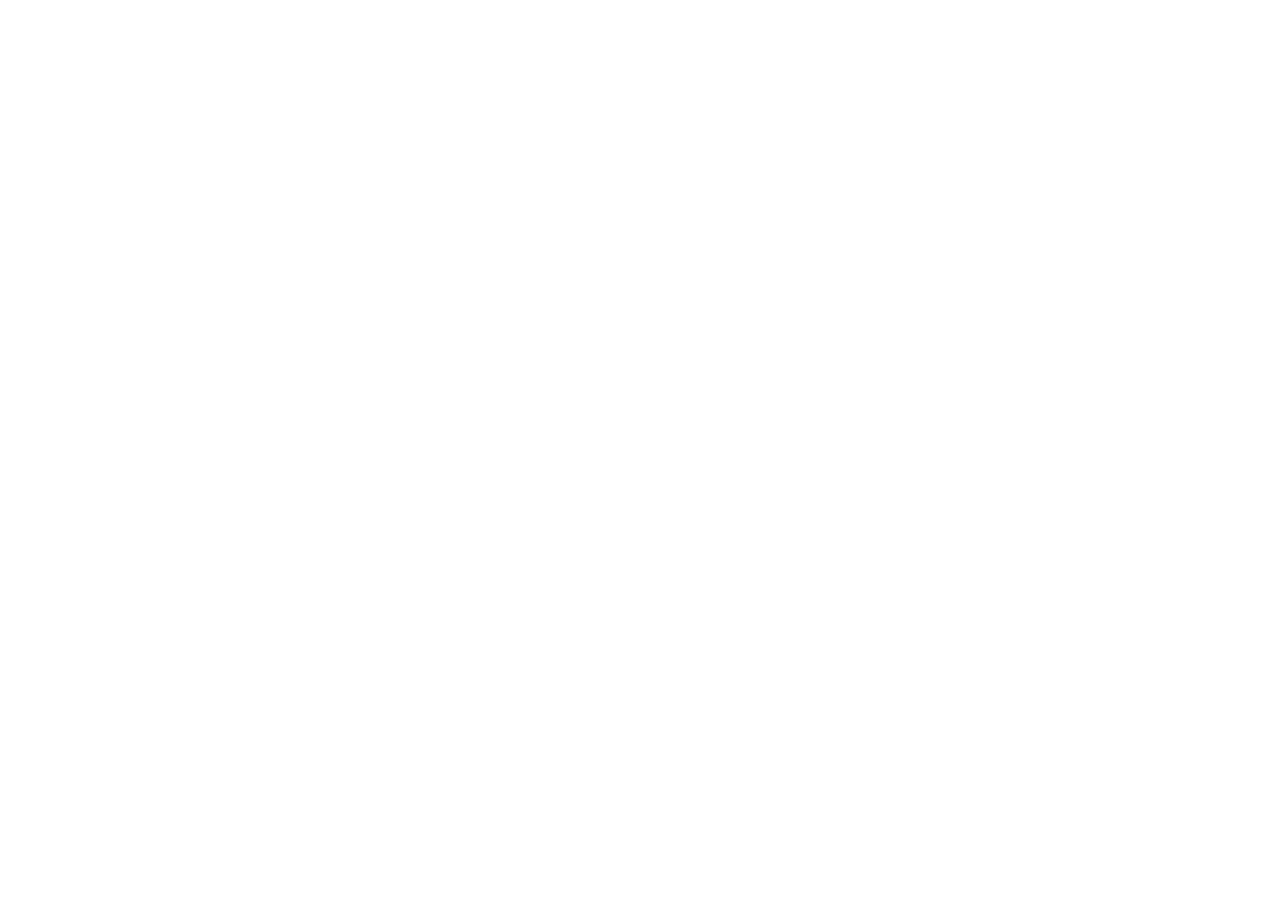
==== index.html @ 7739ed91 "hw2" ====
<!DOCTYPE html>
<html lang="en">
<head>
    <meta charset="UTF-8">
    <meta http-equiv="X-UA-Compatible" content="IE=edge">
    <meta name="viewport" content="width=device-width, initial-scale=1.0">
    <title>Document</title>
</head>
<body>
    
</body>
</html>
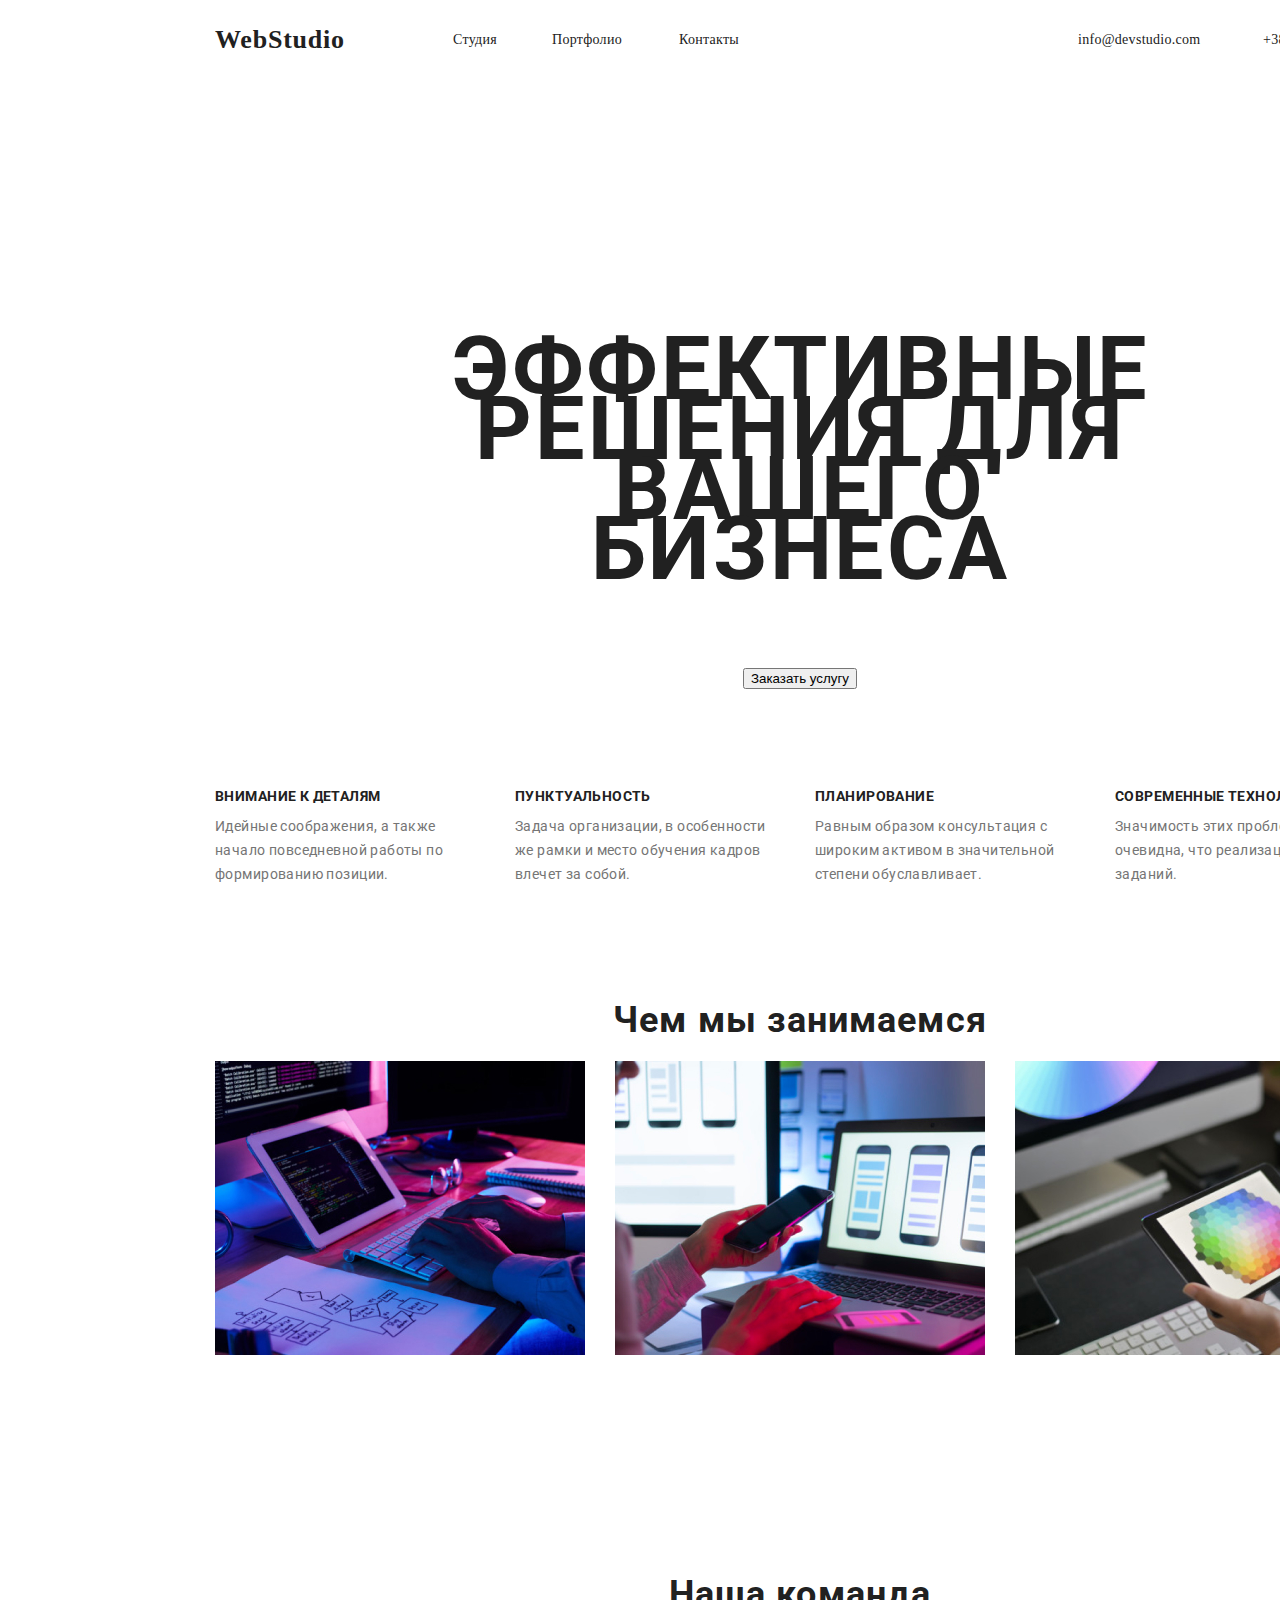
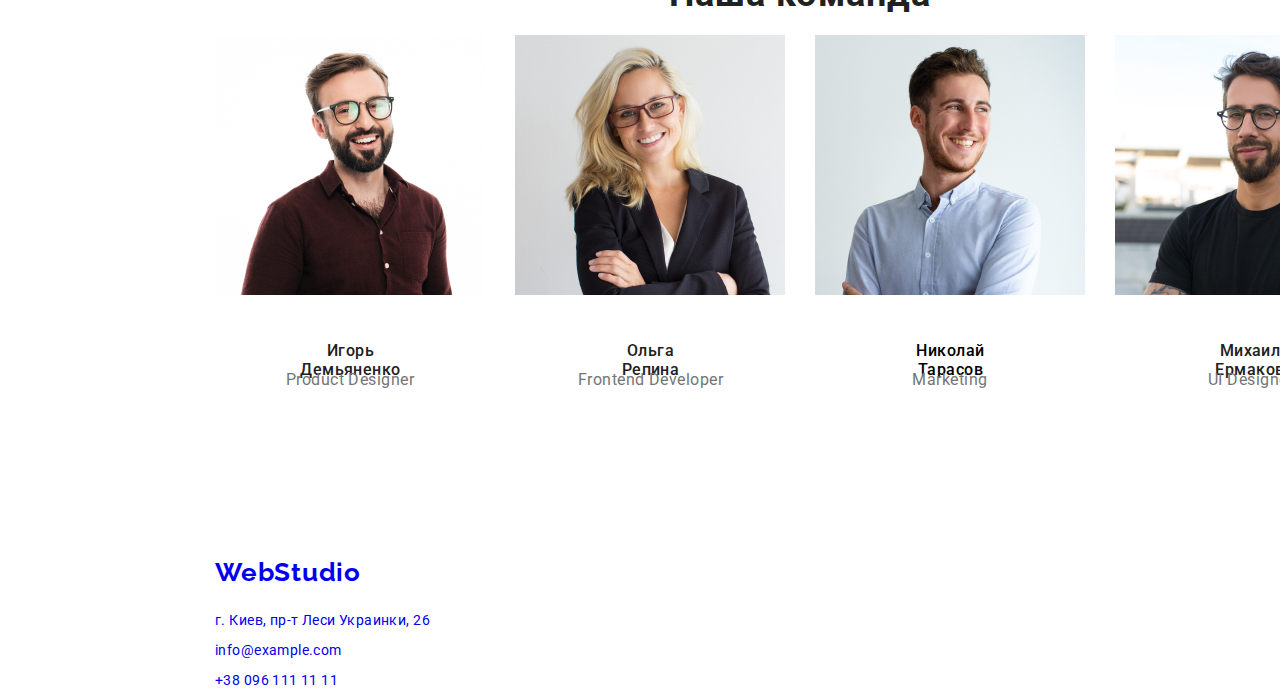
==== commit 250f1d6b: "hw2" ====
--- a/index.html
+++ b/index.html
@@ -1,12 +1,116 @@
 <!DOCTYPE html>
-<html lang="en">
+<html lang="ru">
 <head>
+<link rel="stylesheet" href="./css/styles.css">
+<link href="https://fonts.googleapis.com/css2?family=Roboto:wght@500&display=swap" rel="stylesheet">
+<link href="https://fonts.googleapis.com/css2?family=Raleway:wght@700&display=swap" rel="stylesheet">
+<link href="https://fonts.googleapis.com/css2?family=Roboto:wght&400&display=swap" rel="stylesheet">
+<link href="https://fonts.googleapis.com/css2?family=Roboto:wght@900&display=swap" rel="stylesheet">
     <meta charset="UTF-8">
     <meta http-equiv="X-UA-Compatible" content="IE=edge">
     <meta name="viewport" content="width=device-width, initial-scale=1.0">
     <title>Document</title>
 </head>
 <body>
-    
+    <header>
+<nav>
+    <ul class="header-links">
+        <li class="li"><a class="studio" href="#studio">WebStudio</a></li>
+        <li class="li"><a class="stud" href="#stud">Студия</a></li>
+        <li class="li"><a class="portfolio" href="#portfolio">Портфолио</a></li>
+        <li class="li"><a class="contacts" href="#contacts">Контакты</a></li>
+        
+    </ul>
+</nav>
+    <ul class="header-links">
+        <li class="li"><a class="mail" href="mailto:info@devstudio.com">info@devstudio.com</a></li>
+        <li class="li"><a class="phone" href="tel:+380961111111">+38 096 111 11 11</a></li>
+    </ul>
+    </header>
+  <main>
+<section>
+    <div class="title">
+    <h1>Эффективные решения для вашего бизнеса</h1>
+    <button type="button">Заказать услугу</button>
+    </div>
+</section>
+<section>
+    <div class="titles">
+    <ul>
+        <li class="li">
+<h3 class="main-title-1">Внимание к деталям</h3>
+<p class="main-text-1">Идейные соображения, а также начало повседневной работы по формированию позиции.</p>
+        </li>
+        <li class="li">
+<h3 class="main-title-2">Пунктуальность</h3>
+<p class="main-text-2">Задача организации, в особенности же рамки и место обучения кадров влечет за собой.</p>
+        </li>
+        <li class="li">
+<h3 class="main-title-3">Планирование</h3>
+<p class="main-text-3">Равным образом консультация с широким активом в значительной степени обуславливает.</p>
+        </li>
+        <li class="li">
+<h3 class="main-title-4">Современные технологии</h3>
+<p class="main-text-4">Значимость этих проблем настолько очевидна, что реализация плановых заданий.</p>
+        </li>
+    </ul>
+</div>
+</section>
+<section>
+    <h2 class="head-title-1">Чем мы занимаемся</h2>
+    <div class="li-2">
+    <ul>
+        <li class="photo-1"><img src="./images/image-1.jpg" alt="Человек пишет"  width="370"></li>
+        <li class="photo-2"><img src="./images/image-2.jpg" alt="Человек смотрит" width="370" ></li>
+        <li class="photo-3"><img src="./images/image-3.jpg" alt="Человек рисует" width="370" ></li>
+    </ul>
+    </div>
+</section>
+<section>
+    <h2 class="team">Наша команда</h2>
+    <div class="people">
+    <ul class="li">
+        <li >
+            <img class="photo-pers-1" src="./images/image-4.jpg" alt="Игорь Демьяненко">
+                <p class="person-1">Игорь Демьяненко</p>
+                <p lang="en" class="proff-1">Product Designer</p>
+            
+        </li>
+        <li>
+            <img class="photo-pers-2" src="./images/image-5.jpg" alt="Ольга Репина">
+                <p class="person-2">Ольга Репина</p>
+                <p lang="en" class="proff-2">Frontend Developer</p>
+            
+        </li>
+        <li>
+            <img class="photo-pers-3" src="./images/image-6.jpg" alt="Николай Тарасов">
+                <p class="person-3">Николай Тарасов</p>
+                <p lang="en" class="proff-3">Marketing</p>
+            
+        </li>
+        <li>
+            <img class="photo-pers-4" src="./images/image-7.jpg" alt="Михаил Ермаков">
+                <p class="person-4">Михаил Ермаков</p>
+                <p lang="en" class="proff-4">UI Designer</p>
+            
+        </li>
+    </ul>
+</div>
+</section>
+  </main> 
+  <footer>
+    <address>
+<div class="footer-links">
+        <ul>
+          <li class="footer-1"><a class="studio-1" href="#studio">WebStudio</а></li>
+          <li class="footer-2"><a class="adress-1" href="https://bit.ly/3pXMvUd" target="_blank" rel="noopener noreferrer">г. Киев, пр-т
+              Леси Украинки, 26</a> </li>
+          <li class="footer-3"><a class="link" href="mailto:info@devstudio.com">info@example.com</a> </li>
+          <li class="footer-4"><a class="phone-1" href="tel:+380961111111">+38 096 111 11 11</a> </li>
+        </ul>
+    </div>
+      </address>
+  </footer> 
 </body>
+
 </html>--- a/css/styles.css
+++ b/css/styles.css
@@ -0,0 +1,638 @@
+.li{
+    list-style-type: none;
+}
+.header-links .link{
+    color: #212121;
+    font-weight: 500;
+font-size: 14px;
+line-height: 16px;
+letter-spacing: 0.02em;
+position: absolute;
+width: 49px;
+height: 16px;
+left: 453px;
+top: 32px;
+}
+.studio{
+    color: #212121;
+    position: absolute;
+    width: 145px;
+    height: 31px;
+    left: 215px;
+    top: 24px;
+font-weight: 700;
+font-size: 26px;
+line-height: 31px;
+letter-spacing: 0.03em;
+text-decoration: none;
+}
+.stud{
+    color: #212121;
+    font-weight: 500;
+font-size: 14px;
+line-height: 16px;
+letter-spacing: 0.02em;
+position: absolute;
+width: 49px;
+height: 16px;
+left: 453px;
+top: 32px;
+text-decoration: none;
+}
+.portfolio{
+    color: #212121;
+    font-weight: 500;
+    font-size: 14px;
+    line-height: 16px;
+    letter-spacing: 0.02em;
+    position: absolute;
+    width: 77px;
+height: 16px;
+left: 552px;
+top: 32px;
+text-decoration: none;
+}
+.contacts{
+    color: #212121;
+    font-weight: 500;
+    font-size: 14px;
+    line-height: 16px;
+    letter-spacing: 0.02em;
+    position: absolute;
+    width: 68px;
+    height: 16px;
+    left: 679px;
+    top: 32px;
+    text-decoration: none;
+}
+.mail{
+    color: #212121;
+    font-weight: 500;
+    font-size: 14px;
+    line-height: 16px;
+    letter-spacing: 0.02em;
+    position: absolute;
+    width: 135px;
+height: 16px;
+left: 1078px;
+top: 32px;
+text-decoration: none;
+}
+.phone{
+    color: #212121;
+    font-weight: 500;
+    font-size: 14px;
+    line-height: 16px;
+    letter-spacing: 0.02em;
+    position: absolute;
+    width: 122px;
+height: 16px;
+left: 1263px;
+top: 32px;
+text-decoration: none;
+}
+.header-links .portfolio:hover{
+    color: #2196F3;
+}
+.header-links .contacts:hover{
+    color: #2196F3;
+}
+.header-links .stud:hover{
+    color: #2196F3;
+}
+.header-links .studio:hover{
+    color: #2196F3;
+}
+    
+    .header-links .link:hover{
+        color: #2196F3;
+    }
+.header-links .mail:hover{
+    color: #2196F3;
+}
+.header-links .phone:hover{
+    color: #2196F3;
+}
+.title{
+    position: absolute;
+width: 696px;
+height: 120px;
+left: 452px;
+top: 280px;
+font-family: 'Roboto';
+font-style: normal;
+font-weight: 900;
+font-size: 44px;
+line-height: 60px;
+text-align: center;
+letter-spacing: 0.06em;
+text-transform: uppercase;
+color: #212121
+}
+.main-title-1{
+    position: absolute;
+    width: 270px;
+    height: 16px;
+    left: 215px;
+    top: 774px;
+    font-family: 'Roboto';
+    font-style: normal;
+    font-weight: 700;
+    font-size: 14px;
+    line-height: 16px;
+    letter-spacing: 0.03em;
+    text-transform: uppercase;
+    color: #212121;
+}
+.main-title-2{
+    position: absolute;
+    width: 270px;
+height: 16px;
+left: 515px;
+top: 774px;
+    
+    font-family: 'Roboto';
+    font-style: normal;
+    font-weight: 700;
+    font-size: 14px;
+    line-height: 16px;
+    letter-spacing: 0.03em;
+    text-transform: uppercase;
+    
+    color: #212121;
+     
+}
+.main-title-3{
+    position: absolute;
+    width: 270px;
+height: 16px;
+left: 815px;
+top: 774px;
+    
+    font-family: 'Roboto';
+    font-style: normal;
+    font-weight: 700;
+    font-size: 14px;
+    line-height: 16px;
+    letter-spacing: 0.03em;
+    text-transform: uppercase;
+    
+    color: #212121;
+     
+}
+.main-title-4{
+    position: absolute;
+    width: 270px;
+height: 16px;
+left: 1115px;
+top: 774px;
+    
+    font-family: 'Roboto';
+    font-style: normal;
+    font-weight: 700;
+    font-size: 14px;
+    line-height: 16px;
+    letter-spacing: 0.03em;
+    text-transform: uppercase;
+    
+    color: #212121;
+     
+}
+.titles {
+    list-style-type: none;
+}
+.head-title-1{
+    position: absolute;
+width: 376px;
+height: 42px;
+left: 612px;
+top: 969px;
+
+font-family: 'Roboto';
+font-style: normal;
+font-weight: 700;
+font-size: 36px;
+line-height: 42px;
+text-align: center;
+letter-spacing: 0.03em;
+
+color: #212121;
+}
+.li-2{
+    list-style-type: none;  
+}
+.photo-1{
+    position: absolute;
+    width: 370px;
+    height: 294px;
+    left: 215px;
+    top: 1061px;
+}
+.photo-2{
+    position: absolute;
+    width: 370px;
+height: 294px;
+left: 615px;
+top: 1061px;
+}
+.photo-3{
+    position: absolute;
+    width: 370px;
+    height: 294px;
+    left: 1015px;
+    top: 1061px;
+}
+.main-text-1{
+    position: absolute;
+    width: 270px;
+    height: 75px;
+    left: 215px;
+    top: 800px;
+    
+    font-family: 'Roboto';
+    font-style: normal;
+    font-weight: 400;
+    font-size: 14px;
+    line-height: 24px;
+    
+    letter-spacing: 0.03em;
+    
+    color: #757575;
+}
+.main-text-2{
+    position: absolute;
+    width: 270px;
+    height: 75px;
+    left: 515px;
+    top: 800px;
+    
+    font-family: 'Roboto';
+    font-style: normal;
+    font-weight: 400;
+    font-size: 14px;
+    line-height: 24px;
+    
+    
+    letter-spacing: 0.03em;
+    
+    color: #757575;
+}
+.main-text-3{
+    position: absolute;
+    width: 270px;
+    height: 75px;
+    left: 815px;
+    top: 800px;
+    
+    font-family: 'Roboto';
+    font-style: normal;
+    font-weight: 400;
+    font-size: 14px;
+    line-height: 24px;
+    
+    
+    letter-spacing: 0.03em;
+    
+    color: #757575;
+}
+.main-text-4{
+    position: absolute;
+    width: 270px;
+    height: 75px;
+    left: 1115px;
+    top: 800px;
+    
+    font-family: 'Roboto';
+    font-style: normal;
+    font-weight: 400;
+    font-size: 14px;
+    line-height: 24px;
+    
+    letter-spacing: 0.03em;
+    
+    color: #757575;
+}
+.li-2 {
+    list-style-type: none;
+}
+.titles{
+    list-style-type: none; 
+}
+.people{
+    list-style-type: none;
+}
+.person-1{
+    position: absolute;
+    width: 151px;
+    height: 19px;
+    left: 275px;
+    top: 1925px;
+    
+    font-family: 'Roboto';
+    font-style: normal;
+    font-weight: 500;
+    font-size: 16px;
+    line-height: 19px;
+    /* identical to box height */
+    
+    text-align: center;
+    letter-spacing: 0.03em;
+    
+    color: #212121;
+}
+.person-2{
+    position: absolute;
+    width: 109px;
+    height: 19px;
+    left: 596px;
+    top: 1925px;
+    
+    font-family: 'Roboto';
+    font-style: normal;
+    font-weight: 500;
+    font-size: 16px;
+    line-height: 19px;
+    /* identical to box height */
+    
+    text-align: center;
+    letter-spacing: 0.03em;
+    
+    color: #212121;
+}
+.person-3{
+    position: absolute;
+    width: 137px;
+    height: 19px;
+    left: 882px;
+    top: 1925px;
+    
+    font-family: 'Roboto';
+    font-style: normal;
+    font-weight: 500;
+    font-size: 16px;
+    line-height: 19px;
+    /* identical to box height */
+    
+    text-align: center;
+    letter-spacing: 0.03em;
+}
+.person-4{
+    position: absolute;
+    width: 134px;
+    height: 19px;
+    left: 1183px;
+    top: 1925px;
+    
+    font-family: 'Roboto';
+    font-style: normal;
+    font-weight: 500;
+    font-size: 16px;
+    line-height: 19px;
+    /* identical to box height */
+    
+    text-align: center;
+    letter-spacing: 0.03em;
+    
+    color: #212121;
+}
+.photo-1{
+    list-style-type: none;
+}
+.photo-2{
+    list-style-type: none;
+}
+.photo-3{
+    list-style-type: none;
+}
+.main-text-1{
+    list-style-type: none;
+}
+
+.main-text-2{
+    list-style-type: none;
+}
+.main-text-3{
+    list-style-type: none;
+}
+.main-text-4{
+    list-style-type: none;
+}
+.proff-1{
+    position: absolute;
+    width: 130px;
+    height: 19px;
+    left: 285px;
+    top: 1954px;
+    
+    font-family: 'Roboto';
+    font-style: normal;
+    font-weight: 400;
+    font-size: 16px;
+    line-height: 19px;
+    /* identical to box height */
+    
+    text-align: center;
+    letter-spacing: 0.03em;
+    
+    color: #757575;
+}
+.proff-2{
+    position: absolute;
+width: 147px;
+height: 19px;
+left: 577px;
+top: 1954px;
+
+font-family: 'Roboto';
+font-style: normal;
+font-weight: 400;
+font-size: 16px;
+line-height: 19px;
+/* identical to box height */
+
+text-align: center;
+letter-spacing: 0.03em;
+
+color: #757575;
+}
+.proff-3{
+    position: absolute;
+width: 76px;
+height: 19px;
+left: 912px;
+top: 1954px;
+
+font-family: 'Roboto';
+font-style: normal;
+font-weight: 400;
+font-size: 16px;
+line-height: 19px;
+/* identical to box height */
+
+text-align: center;
+letter-spacing: 0.03em;
+
+color: #757575;
+}
+.proff-4{
+    position: absolute;
+width: 87px;
+height: 19px;
+left: 1207px;
+top: 1954px;
+
+font-family: 'Roboto';
+font-style: normal;
+font-weight: 400;
+font-size: 16px;
+line-height: 19px;
+/* identical to box height */
+
+text-align: center;
+letter-spacing: 0.03em;
+
+color: #757575;
+}
+.photo-pers-1{
+    border-radius: 0px;
+    position: absolute;
+width: 270px;
+height: 260px;
+left: 215px;
+top: 1635px;
+}
+.photo-pers-2{
+    border-radius: 0px;
+    position: absolute;
+width: 270px;
+height: 260px;
+left: 515px;
+top: 1635px;
+}
+.photo-pers-3{
+    border-radius: 0px;
+    position: absolute;
+    width: 270px;
+    height: 260px;
+    left: 815px;
+    top: 1635px;
+}
+.photo-pers-4{
+    border-radius: 0px;
+    position: absolute;
+    width: 270px;
+    height: 260px;
+    left: 1115px;
+    top: 1635px;
+
+}
+.team{
+    position: absolute;
+width: 264px;
+height: 42px;
+left: 668px;
+top: 1543px;
+
+font-family: 'Roboto';
+font-style: normal;
+font-weight: 700;
+font-size: 36px;
+line-height: 42px;
+text-align: center;
+letter-spacing: 0.03em;
+
+color: #212121;
+}
+.footer-links{
+    list-style-type: none;
+}
+.footer-1{
+    position: absolute;
+    width: 145px;
+    height: 31px;
+    left: 215px;
+    top: 2157px;
+    
+    font-family: 'Raleway';
+    font-style: normal;
+    font-weight: 700;
+    font-size: 26px;
+    line-height: 31px;
+    /* identical to box height */
+    
+    letter-spacing: 0.03em;
+    
+    color: #2196F3;
+    text-decoration: none;
+    list-style-type: none;
+}
+.footer-2{
+    position: absolute;
+width: 231px;
+height: 21px;
+left: 215px;
+top: 2208px;
+
+font-family: 'Roboto';
+font-style: normal;
+font-weight: 400;
+font-size: 14px;
+line-height: 24px;
+/* or 171% */
+
+letter-spacing: 0.03em;
+
+color: #FFFFFF;
+text-decoration: none;
+}
+.footer-3{
+    position: absolute;
+width: 231px;
+height: 21px;
+left: 215px;
+top: 2238px;
+
+font-family: 'Roboto';
+font-style: normal;
+font-weight: 400;
+font-size: 14px;
+line-height: 24px;
+/* or 171% */
+
+letter-spacing: 0.03em;
+text-decoration: none;
+
+color: rgba(255, 255, 255, 0.6);
+
+}
+.footer-4{
+position: absolute;
+width: 231px;
+height: 21px;
+left: 215px;
+top: 2268px;
+
+font-family: 'Roboto';
+font-style: normal;
+font-weight: 400;
+font-size: 14px;
+line-height: 24px;
+/* or 171% */
+
+letter-spacing: 0.03em;
+
+color: rgba(255, 255, 255, 0.6);
+text-decoration: none;
+}
+.phone-1{
+    text-decoration: none;
+}
+.studio-1{
+    text-decoration: none;
+}
+.link{
+    text-decoration: none;
+}
+.adress-1{
+    text-decoration: none;
+}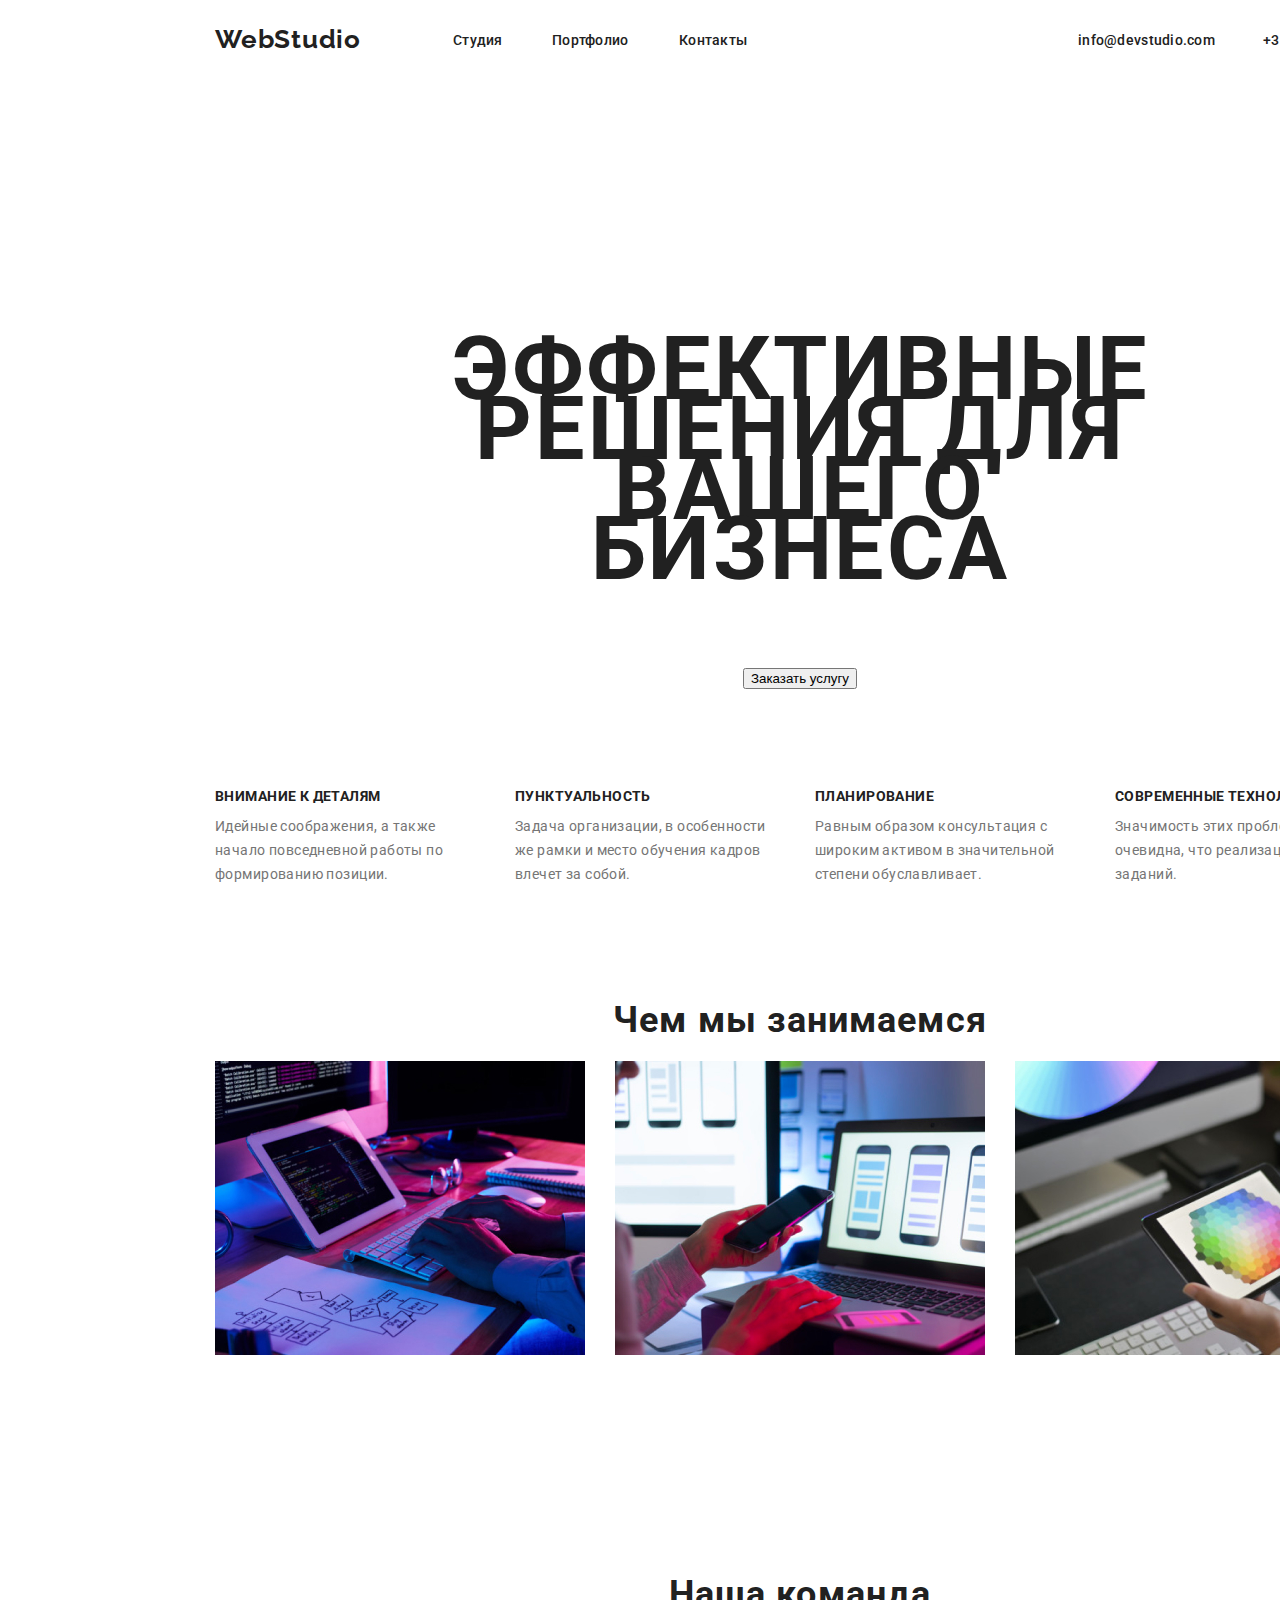
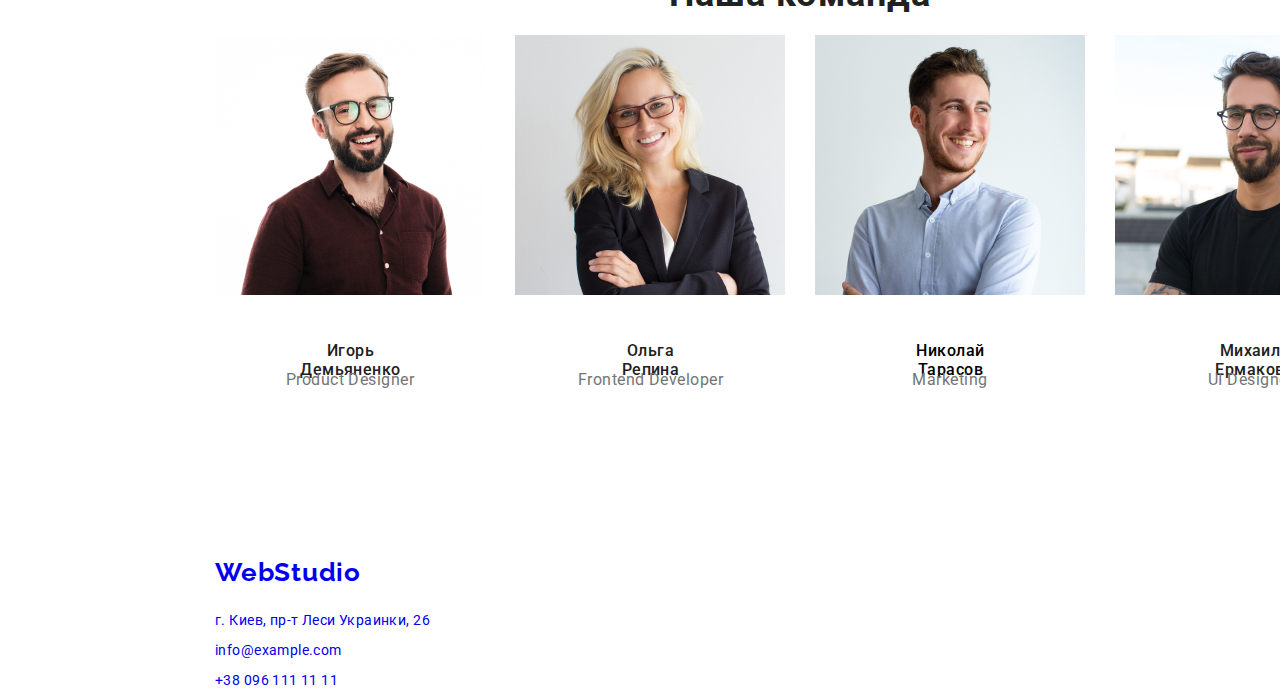
==== commit 76e691f8: "hw2" ====
--- a/index.html
+++ b/index.html
@@ -6,6 +6,7 @@
 <link href="https://fonts.googleapis.com/css2?family=Raleway:wght@700&display=swap" rel="stylesheet">
 <link href="https://fonts.googleapis.com/css2?family=Roboto:wght&400&display=swap" rel="stylesheet">
 <link href="https://fonts.googleapis.com/css2?family=Roboto:wght@900&display=swap" rel="stylesheet">
+<link href="https://fonts.googleapis.com/css2?family=Roboto:wght@700&display=swap" rel="stylesheet">
     <meta charset="UTF-8">
     <meta http-equiv="X-UA-Compatible" content="IE=edge">
     <meta name="viewport" content="width=device-width, initial-scale=1.0">
@@ -102,11 +103,11 @@
     <address>
 <div class="footer-links">
         <ul>
-          <li class="footer-1"><a class="studio-1" href="#studio">WebStudio</а></li>
+          <li class="footer-1"><a class="studio-1" href="#studio">WebStudio</a></li>
           <li class="footer-2"><a class="adress-1" href="https://bit.ly/3pXMvUd" target="_blank" rel="noopener noreferrer">г. Киев, пр-т
-              Леси Украинки, 26</a> </li>
-          <li class="footer-3"><a class="link" href="mailto:info@devstudio.com">info@example.com</a> </li>
-          <li class="footer-4"><a class="phone-1" href="tel:+380961111111">+38 096 111 11 11</a> </li>
+              Леси Украинки, 26</a></li>
+          <li class="footer-3"><a class="link" href="mailto:info@devstudio.com">info@example.com</a></li>
+          <li class="footer-4"><a class="phone-1" href="tel:+380961111111">+38 096 111 11 11</a></li>
         </ul>
     </div>
       </address>
--- a/css/styles.css
+++ b/css/styles.css
@@ -20,15 +20,21 @@
     height: 31px;
     left: 215px;
     top: 24px;
-font-weight: 700;
-font-size: 26px;
-line-height: 31px;
-letter-spacing: 0.03em;
-text-decoration: none;
+    font-family: 'Raleway';
+    font-style: normal;
+    font-weight: 700;
+    font-size: 26px;
+    line-height: 31px;
+    /* identical to box height */
+    
+    letter-spacing: 0.03em;
+    text-decoration: none;
 }
 .stud{
     color: #212121;
-    font-weight: 500;
+    font-family: 'Roboto';
+font-style: normal;
+font-weight: 500;
 font-size: 14px;
 line-height: 16px;
 letter-spacing: 0.02em;
@@ -41,10 +47,12 @@
 }
 .portfolio{
     color: #212121;
-    font-weight: 500;
-    font-size: 14px;
-    line-height: 16px;
-    letter-spacing: 0.02em;
+    font-family: 'Roboto';
+font-style: normal;
+font-weight: 500;
+font-size: 14px;
+line-height: 16px;
+letter-spacing: 0.02em;
     position: absolute;
     width: 77px;
 height: 16px;
@@ -54,10 +62,12 @@
 }
 .contacts{
     color: #212121;
-    font-weight: 500;
-    font-size: 14px;
-    line-height: 16px;
-    letter-spacing: 0.02em;
+    font-family: 'Roboto';
+font-style: normal;
+font-weight: 500;
+font-size: 14px;
+line-height: 16px;
+letter-spacing: 0.02em;
     position: absolute;
     width: 68px;
     height: 16px;
@@ -67,10 +77,18 @@
 }
 .mail{
     color: #212121;
-    font-weight: 500;
-    font-size: 14px;
-    line-height: 16px;
-    letter-spacing: 0.02em;
+    position: absolute;
+width: 135px;
+height: 16px;
+left: 1078px;
+top: 32px;
+
+font-family: 'Roboto';
+font-style: normal;
+font-weight: 500;
+font-size: 14px;
+line-height: 16px;
+letter-spacing: 0.02em;
     position: absolute;
     width: 135px;
 height: 16px;
@@ -80,10 +98,12 @@
 }
 .phone{
     color: #212121;
-    font-weight: 500;
-    font-size: 14px;
-    line-height: 16px;
-    letter-spacing: 0.02em;
+    font-family: 'Roboto';
+font-style: normal;
+font-weight: 500;
+font-size: 14px;
+line-height: 16px;
+letter-spacing: 0.02em;
     position: absolute;
     width: 122px;
 height: 16px;
@@ -227,6 +247,7 @@
     height: 294px;
     left: 215px;
     top: 1061px;
+    mix-blend-mode: normal;
 }
 .photo-2{
     position: absolute;
@@ -617,7 +638,6 @@
 font-weight: 400;
 font-size: 14px;
 line-height: 24px;
-/* or 171% */
 
 letter-spacing: 0.03em;
 
@@ -625,14 +645,18 @@
 text-decoration: none;
 }
 .phone-1{
+    list-style-type: none;
     text-decoration: none;
 }
 .studio-1{
+    list-style-type: none;
     text-decoration: none;
 }
 .link{
+    list-style-type: none;
     text-decoration: none;
 }
 .adress-1{
+    list-style-type: none;
     text-decoration: none;
 }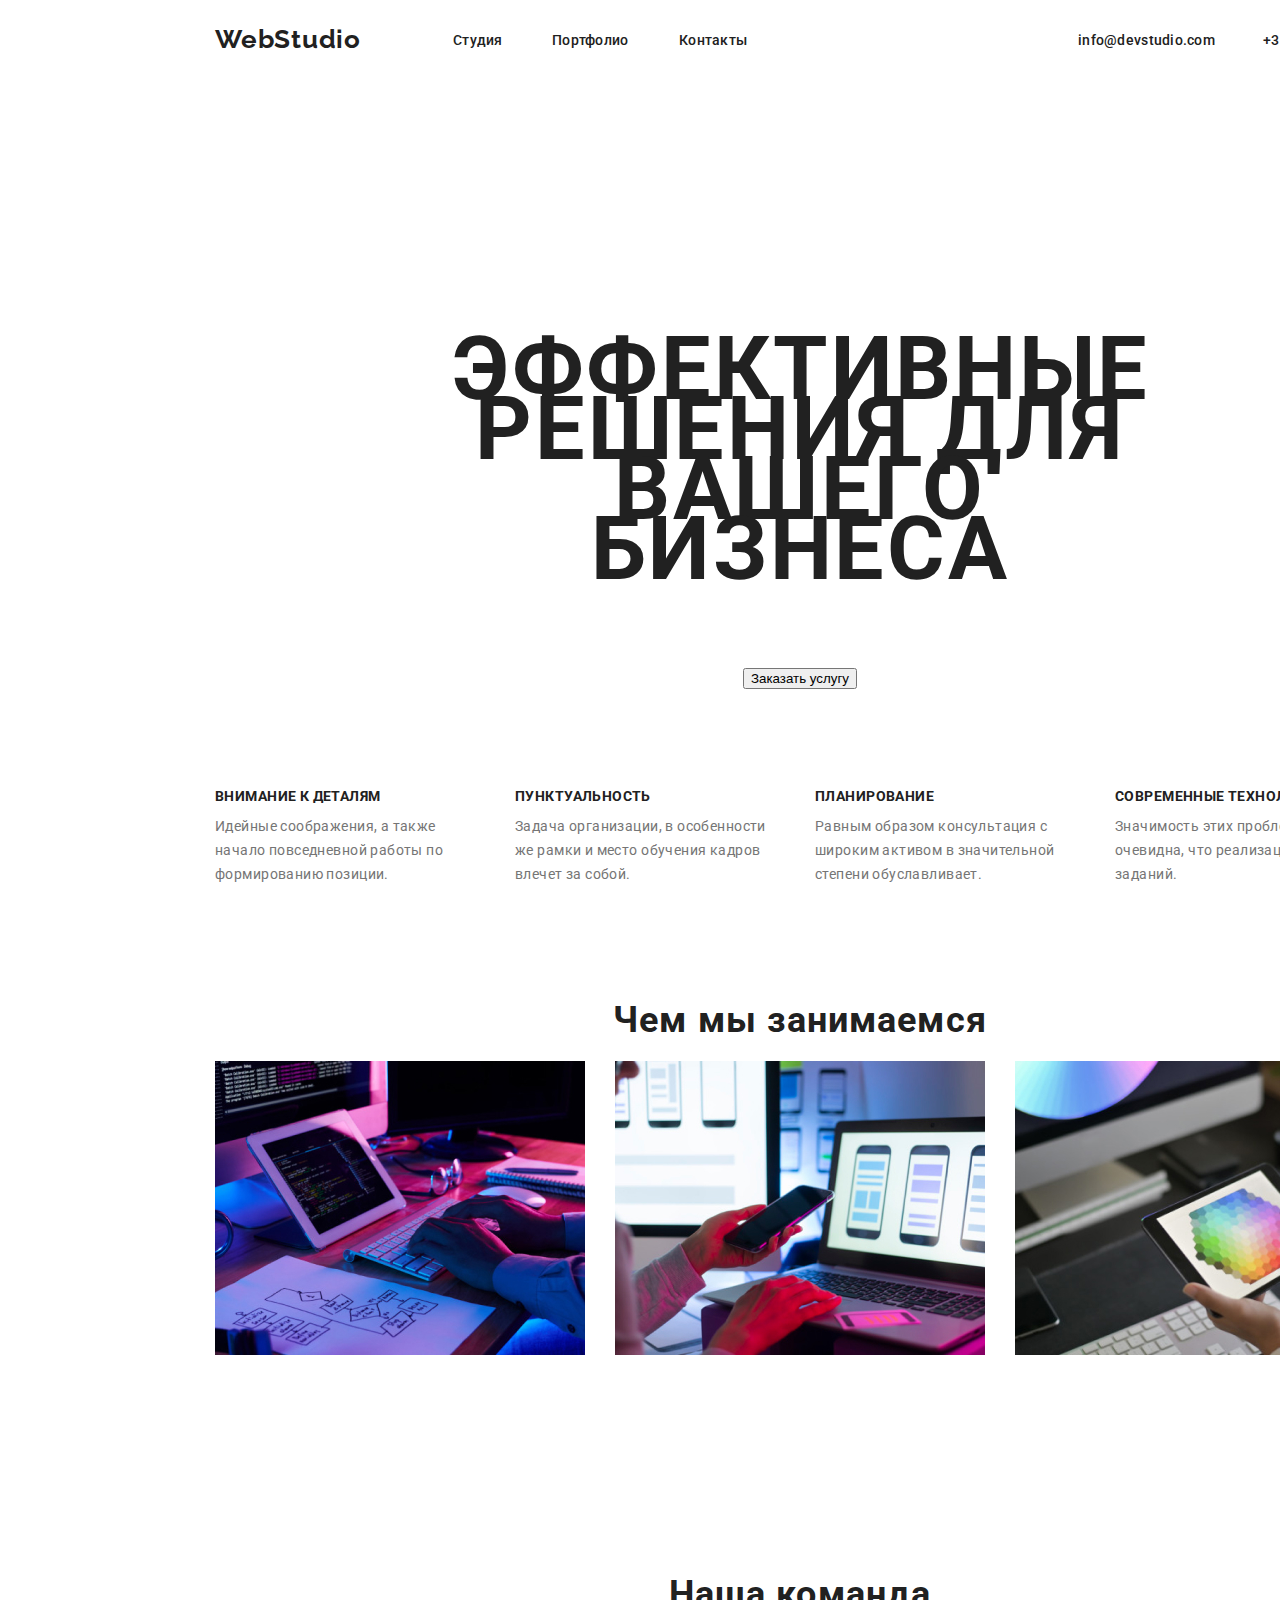
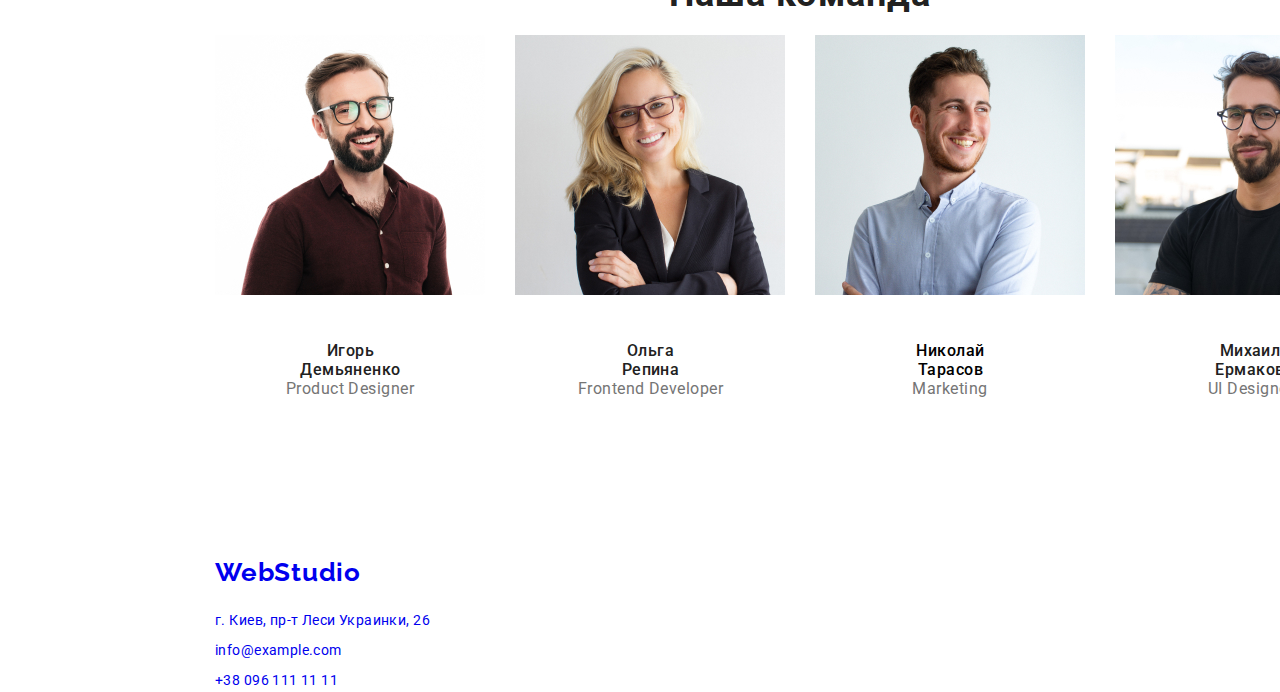
==== commit 0d99c841: "hw2" ====
--- a/index.html
+++ b/index.html
@@ -4,7 +4,7 @@
 <link rel="stylesheet" href="./css/styles.css">
 <link href="https://fonts.googleapis.com/css2?family=Roboto:wght@500&display=swap" rel="stylesheet">
 <link href="https://fonts.googleapis.com/css2?family=Raleway:wght@700&display=swap" rel="stylesheet">
-<link href="https://fonts.googleapis.com/css2?family=Roboto:wght&400&display=swap" rel="stylesheet">
+<link href="https://fonts.googleapis.com/css2?family=Roboto:wght@400&display=swap" rel="stylesheet">
 <link href="https://fonts.googleapis.com/css2?family=Roboto:wght@900&display=swap" rel="stylesheet">
 <link href="https://fonts.googleapis.com/css2?family=Roboto:wght@700&display=swap" rel="stylesheet">
     <meta charset="UTF-8">
@@ -69,7 +69,6 @@
 </section>
 <section>
     <h2 class="team">Наша команда</h2>
-    <div class="people">
     <ul class="li">
         <li >
             <img class="photo-pers-1" src="./images/image-4.jpg" alt="Игорь Демьяненко">
@@ -96,7 +95,6 @@
             
         </li>
     </ul>
-</div>
 </section>
   </main> 
   <footer>
--- a/css/styles.css
+++ b/css/styles.css
@@ -235,12 +235,10 @@
 line-height: 42px;
 text-align: center;
 letter-spacing: 0.03em;
-
+white-space: nowrap;
 color: #212121;
 }
-.li-2{
-    list-style-type: none;  
-}
+
 .photo-1{
     position: absolute;
     width: 370px;
@@ -454,65 +452,65 @@
     
     text-align: center;
     letter-spacing: 0.03em;
-    
+    margin-top: 25px;
     color: #757575;
 }
 .proff-2{
     position: absolute;
-width: 147px;
-height: 19px;
-left: 577px;
-top: 1954px;
-
-font-family: 'Roboto';
-font-style: normal;
-font-weight: 400;
-font-size: 16px;
-line-height: 19px;
-/* identical to box height */
-
-text-align: center;
-letter-spacing: 0.03em;
-
-color: #757575;
+    width: 147px;
+    height: 19px;
+    left: 577px;
+    top: 1954px;
+    
+    font-family: 'Roboto';
+    font-style: normal;
+    font-weight: 400;
+    font-size: 16px;
+    line-height: 19px;
+    /* identical to box height */
+    
+    text-align: center;
+    letter-spacing: 0.03em;
+    margin-top: 25px;
+    color: #757575;
 }
 .proff-3{
     position: absolute;
-width: 76px;
-height: 19px;
-left: 912px;
-top: 1954px;
-
-font-family: 'Roboto';
-font-style: normal;
-font-weight: 400;
-font-size: 16px;
-line-height: 19px;
-/* identical to box height */
-
-text-align: center;
-letter-spacing: 0.03em;
-
-color: #757575;
+    width: 76px;
+    height: 19px;
+    left: 912px;
+    top: 1954px;
+    
+    font-family: 'Roboto';
+    font-style: normal;
+    font-weight: 400;
+    font-size: 16px;
+    line-height: 19px;
+    /* identical to box height */
+    
+    text-align: center;
+    letter-spacing: 0.03em;
+    margin-top: 25px;
+    color: #757575;
 }
 .proff-4{
     position: absolute;
-width: 87px;
-height: 19px;
-left: 1207px;
-top: 1954px;
-
-font-family: 'Roboto';
-font-style: normal;
-font-weight: 400;
-font-size: 16px;
-line-height: 19px;
-/* identical to box height */
-
-text-align: center;
-letter-spacing: 0.03em;
-
-color: #757575;
+    width: 87px;
+    height: 19px;
+    left: 1207px;
+    top: 1954px;
+    
+    font-family: 'Roboto';
+    font-style: normal;
+    font-weight: 400;
+    font-size: 16px;
+    line-height: 19px;
+    /* identical to box height */
+    
+    text-align: center;
+    letter-spacing: 0.03em;
+    margin-top: 25px;
+    color: #757575;
 }
 .photo-pers-1{
     border-radius: 0px;
@@ -561,6 +559,7 @@
 line-height: 42px;
 text-align: center;
 letter-spacing: 0.03em;
+white-space: nowrap;
 
 color: #212121;
 }
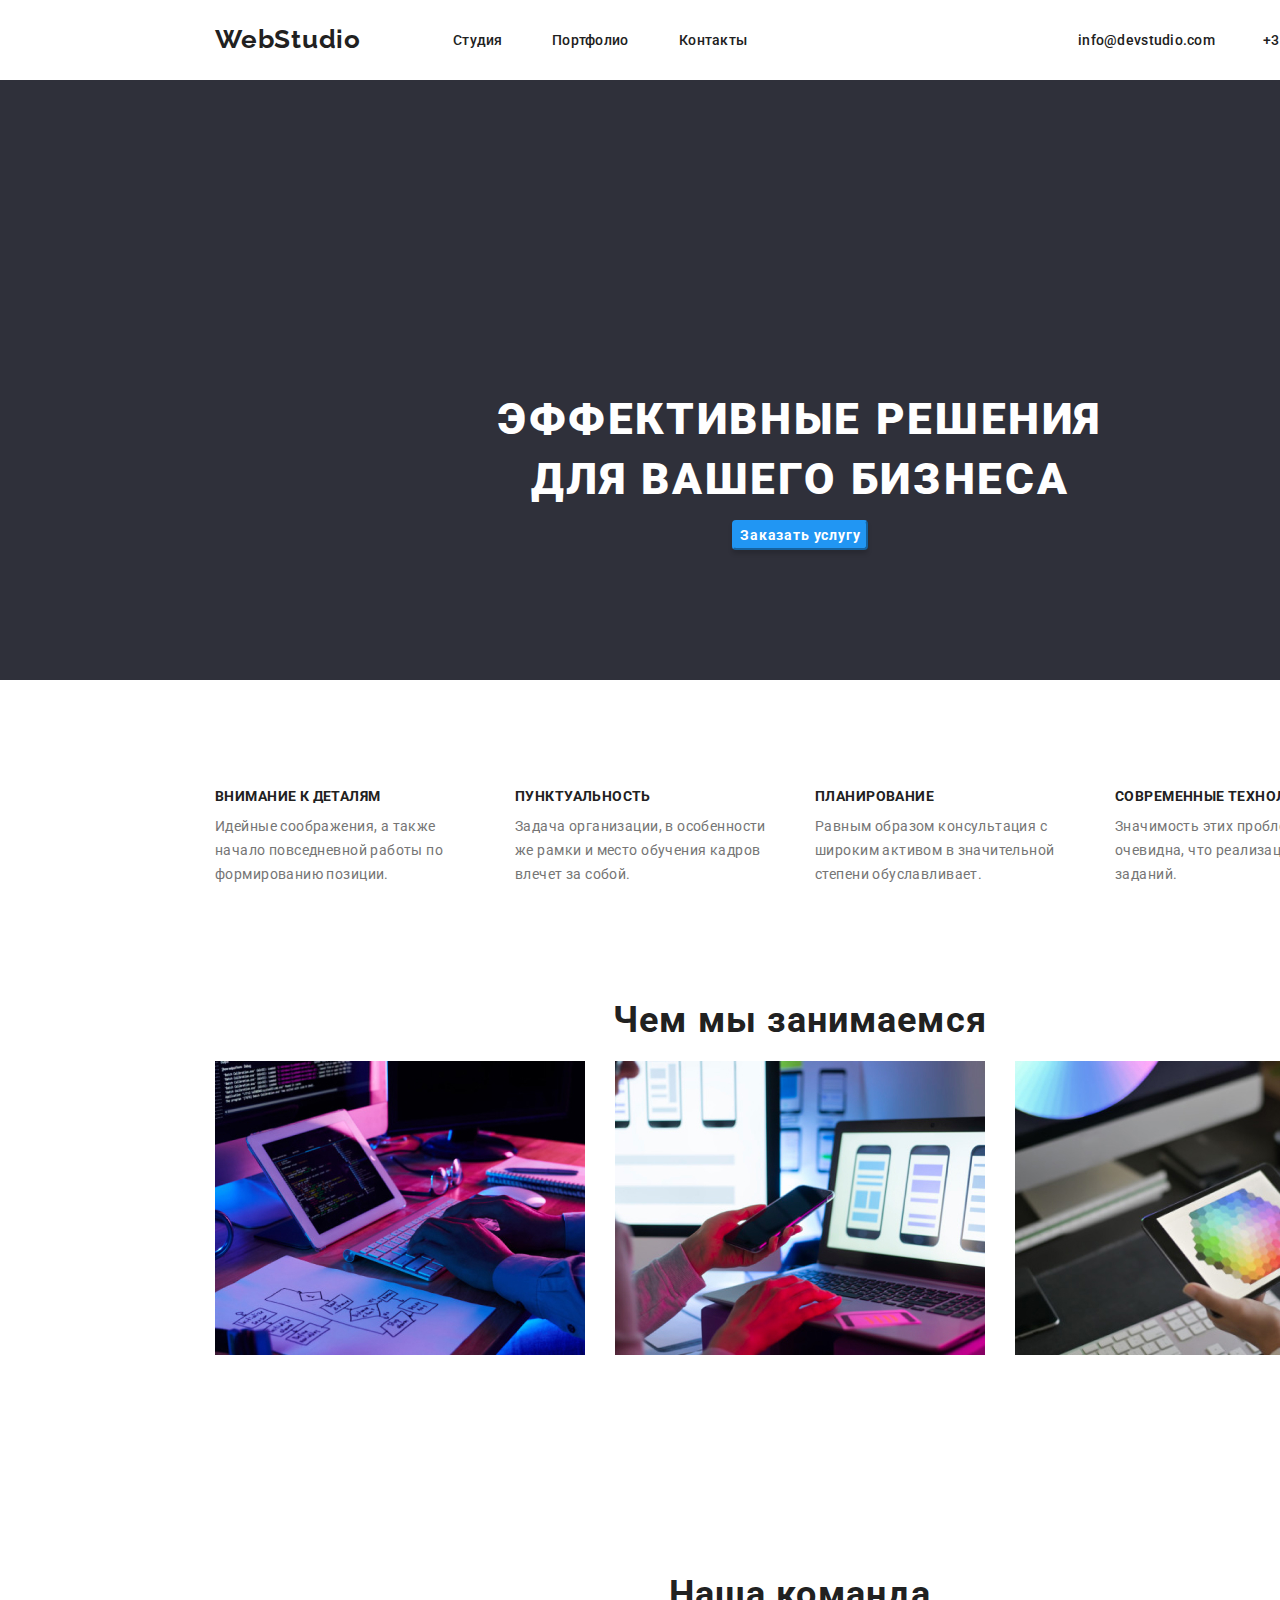
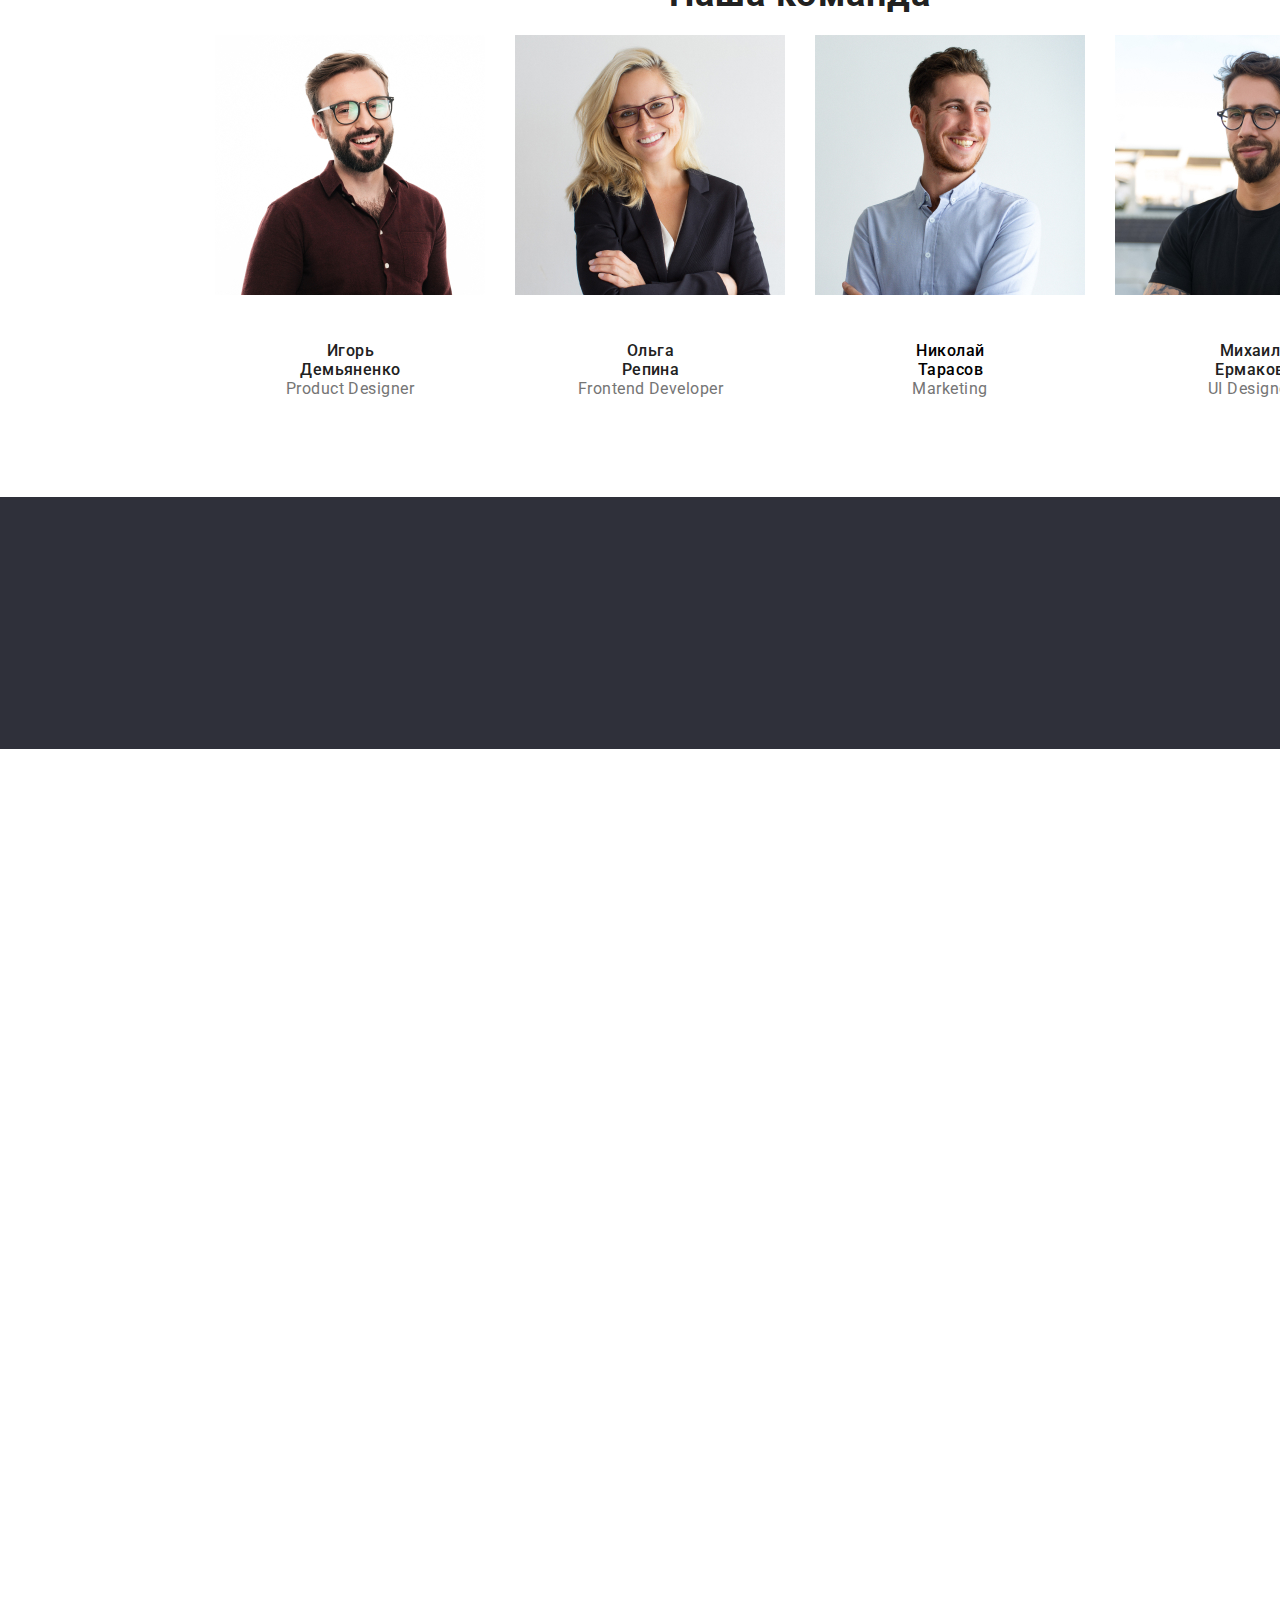
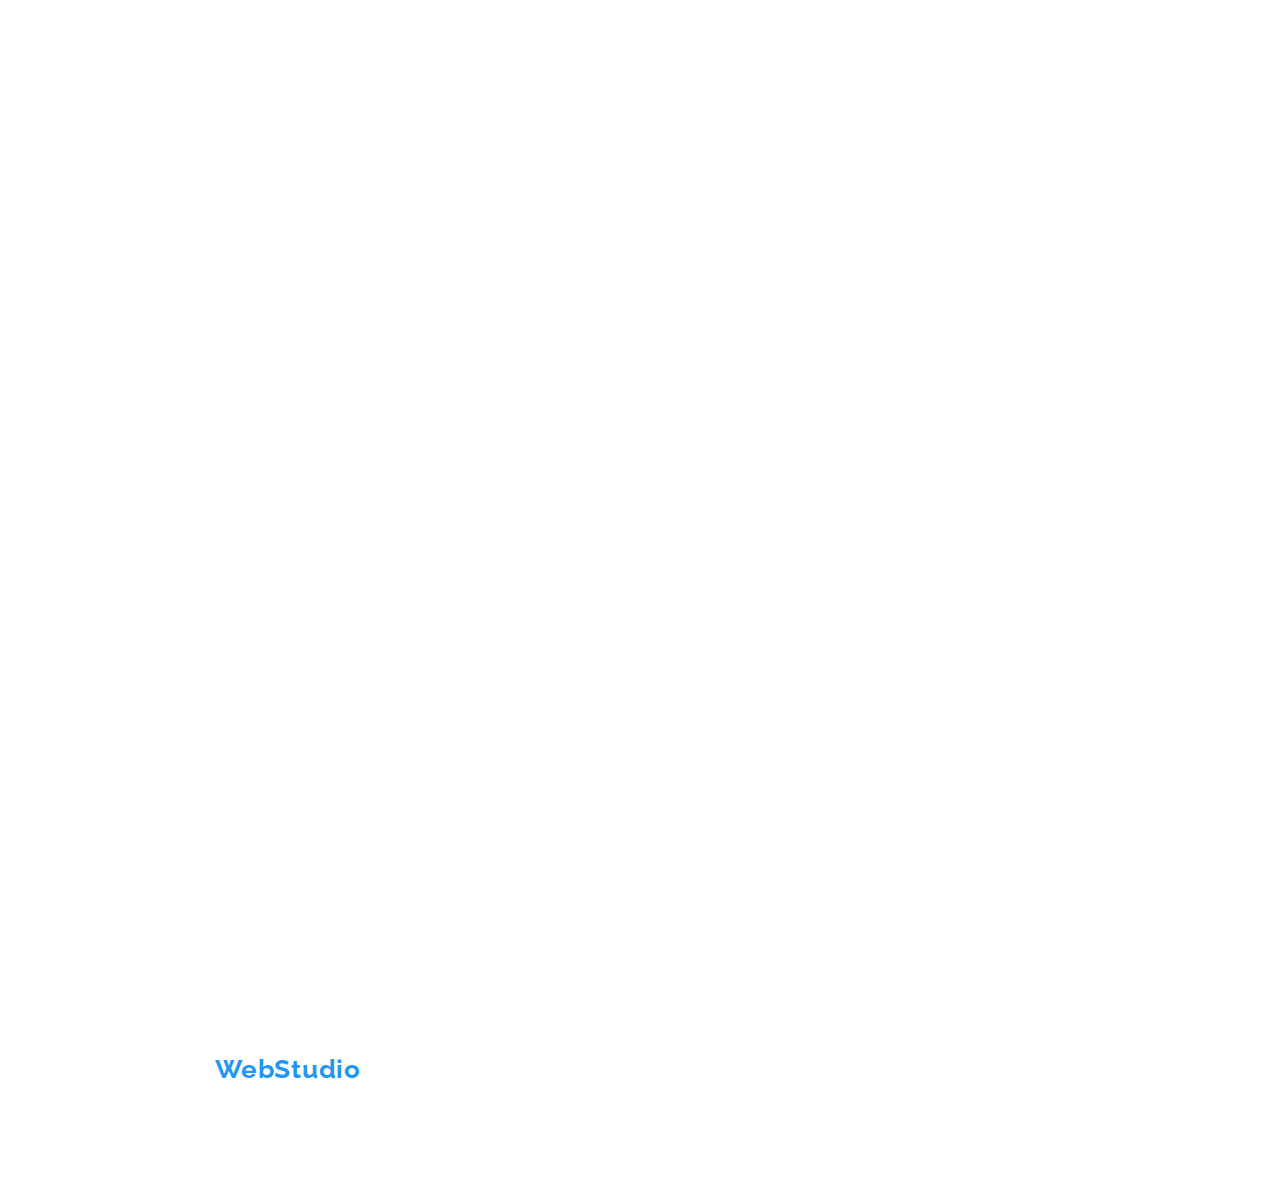
==== commit 6d1dc96d: "hw2" ====
--- a/index.html
+++ b/index.html
@@ -31,8 +31,10 @@
   <main>
 <section>
     <div class="title">
-    <h1>Эффективные решения для вашего бизнеса</h1>
-    <button type="button">Заказать услугу</button>
+    <ul>
+    <li class="li"><h1 class="effective">Эффективные решения для вашего бизнеса</h1></li>
+    <li class="li"><button class="button-1" type="button">Заказать услугу</button></li>
+</ul>
     </div>
 </section>
 <section>
@@ -98,17 +100,18 @@
 </section>
   </main> 
   <footer>
-    <address>
-<div class="footer-links">
+    <div class="foot-link">
+    <address >
         <ul>
-          <li class="footer-1"><a class="studio-1" href="#studio">WebStudio</a></li>
-          <li class="footer-2"><a class="adress-1" href="https://bit.ly/3pXMvUd" target="_blank" rel="noopener noreferrer">г. Киев, пр-т
+          <li class="li"><a class="studio-1" href="#studio">WebStudio</a></li>
+          <li class="li"><a class="adress-1" href="https://bit.ly/3pXMvUd" target="_blank" rel="noopener noreferrer">г. Киев, пр-т
               Леси Украинки, 26</a></li>
-          <li class="footer-3"><a class="link" href="mailto:info@devstudio.com">info@example.com</a></li>
-          <li class="footer-4"><a class="phone-1" href="tel:+380961111111">+38 096 111 11 11</a></li>
+          <li class="li"><a class="link" href="mailto:info@devstudio.com">info@example.com</a></li>
+          <li class="li"><a class="phone-1" href="tel:+380961111111">+38 096 111 11 11</a></li>
         </ul>
+    
+      </address>
     </div>
-      </address>
   </footer> 
 </body>
 
--- a/css/styles.css
+++ b/css/styles.css
@@ -135,6 +135,15 @@
 }
 .title{
     position: absolute;
+    width: 1600px;
+    height: 600px;
+    left: 0px;
+    top: 80px;
+    
+    background: #2F303A;
+}
+.effective{
+    position: absolute;
 width: 696px;
 height: 120px;
 left: 452px;
@@ -147,7 +156,8 @@
 text-align: center;
 letter-spacing: 0.06em;
 text-transform: uppercase;
-color: #212121
+
+color: #FFFFFF;
 }
 .main-title-1{
     position: absolute;
@@ -563,10 +573,562 @@
 
 color: #212121;
 }
-.footer-links{
-    list-style-type: none;
-}
-.footer-1{
+
+
+
+.phone-1{
+    list-style-type: none;
+    text-decoration: none;
+}
+.studio-1{
+    list-style-type: none;
+    text-decoration: none;
+}
+.link{
+    list-style-type: none;
+    text-decoration: none;
+}
+.adress-1{
+    list-style-type: none;
+    text-decoration: none;
+}
+.button-2{
+    position: absolute;
+width: 29px;
+height: 26px;
+left: 517px;
+top: 180px;
+
+font-family: 'Roboto';
+font-style: normal;
+font-weight: 500;
+font-size: 16px;
+line-height: 26px;
+/* identical to box height, or 162% */
+
+text-align: center;
+letter-spacing: 0.03em;
+
+color: #FFFFFF;
+position: absolute;
+width: 73px;
+height: 38px;
+left: 495px;
+top: 174px;
+border-color: #2196F3;
+background: #2196F3;
+/* shadow-middle */
+
+box-shadow: 0px 3px 1px rgba(0, 0, 0, 0.1), 0px 1px 2px rgba(0, 0, 0, 0.08), 0px 2px 2px rgba(0, 0, 0, 0.12);
+border-radius: 4px;
+}
+.site{
+    position: absolute;
+width: 84px;
+height: 26px;
+left: 598px;
+top: 180px;
+
+font-family: 'Roboto';
+font-style: normal;
+font-weight: 500;
+font-size: 16px;
+line-height: 26px;
+/* identical to box height, or 162% */
+text-decoration: none;
+text-align: center;
+letter-spacing: 0.03em;
+white-space: nowrap;
+color: #212121;
+}
+.button-1{
+
+
+    position: absolute;
+    width: 200px;
+    height: 50px;
+    left: 700px;
+    top: 430px;
+    border-color: #2196F3;
+    background: #2196F3;
+    box-shadow: 0px 4px 4px rgba(0, 0, 0, 0.15);
+    border-radius: 4px;
+
+    position: absolute;
+    width: 136px;
+    height: 30px;
+    left: 732px;
+    top: 440px;
+    
+    font-family: 'Roboto';
+    font-style: normal;
+    font-weight: 700;
+    font-size: 14px;
+    line-height: 30px;
+    /* identical to box height, or 188% */
+    
+    display: flex;
+    align-items: center;
+    text-align: center;
+    letter-spacing: 0.06em;
+    
+    color: #FFFFFF;
+    white-space: nowrap;
+}
+.apps{
+    position: absolute;
+width: 101px;
+height: 26px;
+left: 734px;
+top: 180px;
+
+font-family: 'Roboto';
+font-style: normal;
+font-weight: 500;
+font-size: 16px;
+line-height: 26px;
+/* identical to box height, or 162% */
+
+text-align: center;
+letter-spacing: 0.03em;
+
+color: #212121;
+text-decoration: none;
+}
+.design{
+    position: absolute;
+width: 59px;
+height: 26px;
+left: 887px;
+top: 180px;
+
+font-family: 'Roboto';
+font-style: normal;
+font-weight: 500;
+font-size: 16px;
+line-height: 26px;
+/* identical to box height, or 162% */
+
+text-align: center;
+letter-spacing: 0.03em;
+
+color: #212121;
+text-decoration: none;
+}
+.pr{
+    position: absolute;
+width: 86px;
+height: 26px;
+left: 998px;
+top: 180px;
+
+font-family: 'Roboto';
+font-style: normal;
+font-weight: 500;
+font-size: 16px;
+line-height: 26px;
+/* identical to box height, or 162% */
+
+text-align: center;
+letter-spacing: 0.03em;
+text-decoration: none;
+color: #212121;
+}
+.photo-menu-1{
+    position: absolute;
+width: 370px;
+height: 294px;
+left: 215px;
+top: 262px;
+}
+
+.photo-menu-2{
+    position: absolute;
+    width: 370px;
+    height: 294px;
+    left: 615px;
+    top: 262px;
+}
+.photo-menu-3{
+    position: absolute;
+    width: 370px;
+    height: 294px;
+    left: 1015px;
+    top: 262px;
+}
+.photo-menu-4{
+    position: absolute;
+    width: 370px;
+    height: 294px;
+    left: 215px;
+    top: 696px;
+    
+}
+.photo-menu-5{
+    position: absolute;
+    width: 370px;
+    height: 294px;
+    left: 615px;
+    top: 696px;
+}
+.photo-menu-6{
+    position: absolute;
+    width: 370px;
+    height: 294px;
+    left: 1015px;
+    top: 696px;
+}
+.photo-menu-7{
+    position: absolute;
+    width: 370px;
+    height: 294px;
+    left: 215px;
+    top: 1130px;
+    
+}
+.photo-menu-8{
+    position: absolute;
+    width: 370px;
+    height: 294px;
+    left: 615px;
+    top: 1130px;
+}
+.photo-menu-9{
+    position: absolute;
+width: 370px;
+height: 294px;
+left: 1015px;
+top: 1130px;
+}
+.name-1{
+    position: absolute;
+width: 322px;
+height: 36px;
+left: 239px;
+top: 576px;
+
+font-family: 'Roboto';
+font-style: normal;
+font-weight: 700;
+font-size: 18px;
+line-height: 36px;
+/* identical to box height, or 200% */
+
+letter-spacing: 0.06em;
+
+color: #212121;
+}
+.name-2{
+    position: absolute;
+    width: 322px;
+    height: 36px;
+    left: 639px;
+    top: 576px;
+    
+    font-family: 'Roboto';
+    font-style: normal;
+    font-weight: 700;
+    font-size: 18px;
+    line-height: 36px;
+    /* identical to box height, or 200% */
+    
+    letter-spacing: 0.06em;
+    
+    color: #212121;
+}
+.name-3{
+    position: absolute;
+    width: 322px;
+    height: 36px;
+    left: 1039px;
+    top: 576px;
+
+font-family: 'Roboto';
+font-style: normal;
+font-weight: 700;
+font-size: 18px;
+line-height: 36px;
+/* identical to box height, or 200% */
+
+letter-spacing: 0.06em;
+
+color: #212121;
+}
+.name-4{
+    position: absolute;
+    width: 322px;
+    height: 36px;
+    left: 239px;
+    top: 1010px;
+
+font-family: 'Roboto';
+font-style: normal;
+font-weight: 700;
+font-size: 18px;
+line-height: 36px;
+/* identical to box height, or 200% */
+
+letter-spacing: 0.06em;
+
+color: #212121;
+}
+.name-5{
+    position: absolute;
+    width: 322px;
+    height: 36px;
+    left: 639px;
+    top: 1010px;
+
+font-family: 'Roboto';
+font-style: normal;
+font-weight: 700;
+font-size: 18px;
+line-height: 36px;
+/* identical to box height, or 200% */
+
+letter-spacing: 0.06em;
+
+color: #212121;
+}
+.name-6{
+    position: absolute;
+    width: 322px;
+    height: 36px;
+    left: 1039px;
+    top: 1010px;
+
+font-family: 'Roboto';
+font-style: normal;
+font-weight: 700;
+font-size: 18px;
+line-height: 36px;
+/* identical to box height, or 200% */
+
+letter-spacing: 0.06em;
+
+color: #212121;
+}
+.name-7{
+    position: absolute;
+    width: 322px;
+    height: 36px;
+    left: 239px;
+    top: 1444px;
+font-family: 'Roboto';
+font-style: normal;
+font-weight: 700;
+font-size: 18px;
+line-height: 36px;
+/* identical to box height, or 200% */
+
+letter-spacing: 0.06em;
+
+color: #212121;
+}
+.name-8{
+    position: absolute;
+    width: 322px;
+    height: 36px;
+    left: 639px;
+    top: 1444px;
+
+font-family: 'Roboto';
+font-style: normal;
+font-weight: 700;
+font-size: 18px;
+line-height: 36px;
+/* identical to box height, or 200% */
+
+letter-spacing: 0.06em;
+
+color: #212121;
+}
+.name-9{
+    position: absolute;
+    width: 322px;
+    height: 36px;
+    left: 1039px;
+    top: 1444px;
+font-family: 'Roboto';
+font-style: normal;
+font-weight: 700;
+font-size: 18px;
+line-height: 36px;
+/* identical to box height, or 200% */
+
+letter-spacing: 0.06em;
+
+color: #212121;
+}
+.about-1{
+    position: absolute;
+    width: 322px;
+    height: 30px;
+    left: 239px;
+    top: 616px;
+
+font-family: 'Roboto';
+font-style: normal;
+font-weight: 400;
+font-size: 16px;
+line-height: 30px;
+/* identical to box height, or 188% */
+
+letter-spacing: 0.03em;
+
+color: #757575;
+}
+.about-2{
+    position: absolute;
+    width: 322px;
+    height: 30px;
+    left: 639px;
+    top: 616px;
+
+font-family: 'Roboto';
+font-style: normal;
+font-weight: 400;
+font-size: 16px;
+line-height: 30px;
+/* identical to box height, or 188% */
+
+letter-spacing: 0.03em;
+
+color: #757575;
+}
+.about-3{
+    position: absolute;
+    width: 322px;
+    height: 30px;
+    left: 1039px;
+    top: 616px;
+
+font-family: 'Roboto';
+font-style: normal;
+font-weight: 400;
+font-size: 16px;
+line-height: 30px;
+/* identical to box height, or 188% */
+
+letter-spacing: 0.03em;
+
+color: #757575;
+}
+.about-4{
+    position: absolute;
+    width: 322px;
+    height: 30px;
+    left: 239px;
+    top: 1050px;
+
+font-family: 'Roboto';
+font-style: normal;
+font-weight: 400;
+font-size: 16px;
+line-height: 30px;
+/* identical to box height, or 188% */
+
+letter-spacing: 0.03em;
+
+color: #757575;
+}
+.about-5{
+    position: absolute;
+    width: 322px;
+    height: 30px;
+    left: 639px;
+    top: 1050px;
+
+font-family: 'Roboto';
+font-style: normal;
+font-weight: 400;
+font-size: 16px;
+line-height: 30px;
+/* identical to box height, or 188% */
+
+letter-spacing: 0.03em;
+
+color: #757575;
+}
+.about-6{
+    position: absolute;
+    width: 322px;
+    height: 30px;
+    left: 1039px;
+    top: 1050px;
+
+font-family: 'Roboto';
+font-style: normal;
+font-weight: 400;
+font-size: 16px;
+line-height: 30px;
+/* identical to box height, or 188% */
+
+letter-spacing: 0.03em;
+
+color: #757575;
+}
+.about-7{
+    position: absolute;
+    width: 322px;
+    height: 30px;
+    left: 239px;
+    top: 1484px;
+    
+
+font-family: 'Roboto';
+font-style: normal;
+font-weight: 400;
+font-size: 16px;
+line-height: 30px;
+/* identical to box height, or 188% */
+
+letter-spacing: 0.03em;
+
+color: #757575;
+}
+.about-8{
+    position: absolute;
+    width: 322px;
+    height: 30px;
+    left: 639px;
+    top: 1484px;
+    
+
+font-family: 'Roboto';
+font-style: normal;
+font-weight: 400;
+font-size: 16px;
+line-height: 30px;
+/* identical to box height, or 188% */
+
+letter-spacing: 0.03em;
+
+color: #757575;
+}
+.about-9{
+    position: absolute;
+    width: 322px;
+    height: 30px;
+    left: 1039px;
+    top: 1484px;
+
+font-family: 'Roboto';
+font-style: normal;
+font-weight: 400;
+font-size: 16px;
+line-height: 30px;
+/* identical to box height, or 188% */
+
+letter-spacing: 0.03em;
+
+color: #757575;
+}
+.list-port{
+    list-style-type: none;
+}
+
+.studio-1{
     position: absolute;
     width: 145px;
     height: 31px;
@@ -586,76 +1148,74 @@
     text-decoration: none;
     list-style-type: none;
 }
-.footer-2{
-    position: absolute;
-width: 231px;
-height: 21px;
-left: 215px;
-top: 2208px;
-
-font-family: 'Roboto';
-font-style: normal;
-font-weight: 400;
-font-size: 14px;
-line-height: 24px;
-/* or 171% */
-
-letter-spacing: 0.03em;
-
-color: #FFFFFF;
+.adress-1{
+    position: absolute;
+    width: 231px;
+    height: 21px;
+    left: 215px;
+    top: 2208px;
+    
+    font-family: 'Roboto';
+    font-style: normal;
+    font-weight: 400;
+    font-size: 14px;
+    line-height: 24px;
+    /* or 171% */
+    
+    letter-spacing: 0.03em;
+    
+    color: #FFFFFF;
 text-decoration: none;
 }
-.footer-3{
-    position: absolute;
-width: 231px;
-height: 21px;
-left: 215px;
-top: 2238px;
-
-font-family: 'Roboto';
-font-style: normal;
-font-weight: 400;
-font-size: 14px;
-line-height: 24px;
-/* or 171% */
-
-letter-spacing: 0.03em;
+.link{
+    position: absolute;
+    width: 231px;
+    height: 21px;
+    left: 215px;
+    top: 2238px;
+    
+    font-family: 'Roboto';
+    font-style: normal;
+    font-weight: 400;
+    font-size: 14px;
+    line-height: 24px;
+    /* or 171% */
+    
+    letter-spacing: 0.03em;
+    
+    color: rgba(255, 255, 255, 0.6);
+    
 text-decoration: none;
 
 color: rgba(255, 255, 255, 0.6);
 
 }
-.footer-4{
-position: absolute;
-width: 231px;
-height: 21px;
-left: 215px;
-top: 2268px;
-
-font-family: 'Roboto';
-font-style: normal;
-font-weight: 400;
-font-size: 14px;
-line-height: 24px;
-
-letter-spacing: 0.03em;
-
-color: rgba(255, 255, 255, 0.6);
+.phone-1{
+
+    
+    font-family: 'Roboto';
+    font-style: normal;
+    font-weight: 400;
+    font-size: 14px;
+    line-height: 24px;
+    /* or 171% */
+    
+    letter-spacing: 0.03em;
+    
+    color: rgba(255, 255, 255, 0.6);
+    position: absolute;
+    width: 231px;
+    height: 21px;
+    left: 215px;
+    top: 2268px;
 text-decoration: none;
 }
-.phone-1{
-    list-style-type: none;
-    text-decoration: none;
-}
-.studio-1{
-    list-style-type: none;
-    text-decoration: none;
-}
-.link{
-    list-style-type: none;
-    text-decoration: none;
-}
-.adress-1{
-    list-style-type: none;
-    text-decoration: none;
+.foot-link{
+    position: absolute;
+width: 1600px;
+height: 252px;
+left: 0px;
+top: 2097px;
+
+background: #2F303A;
 }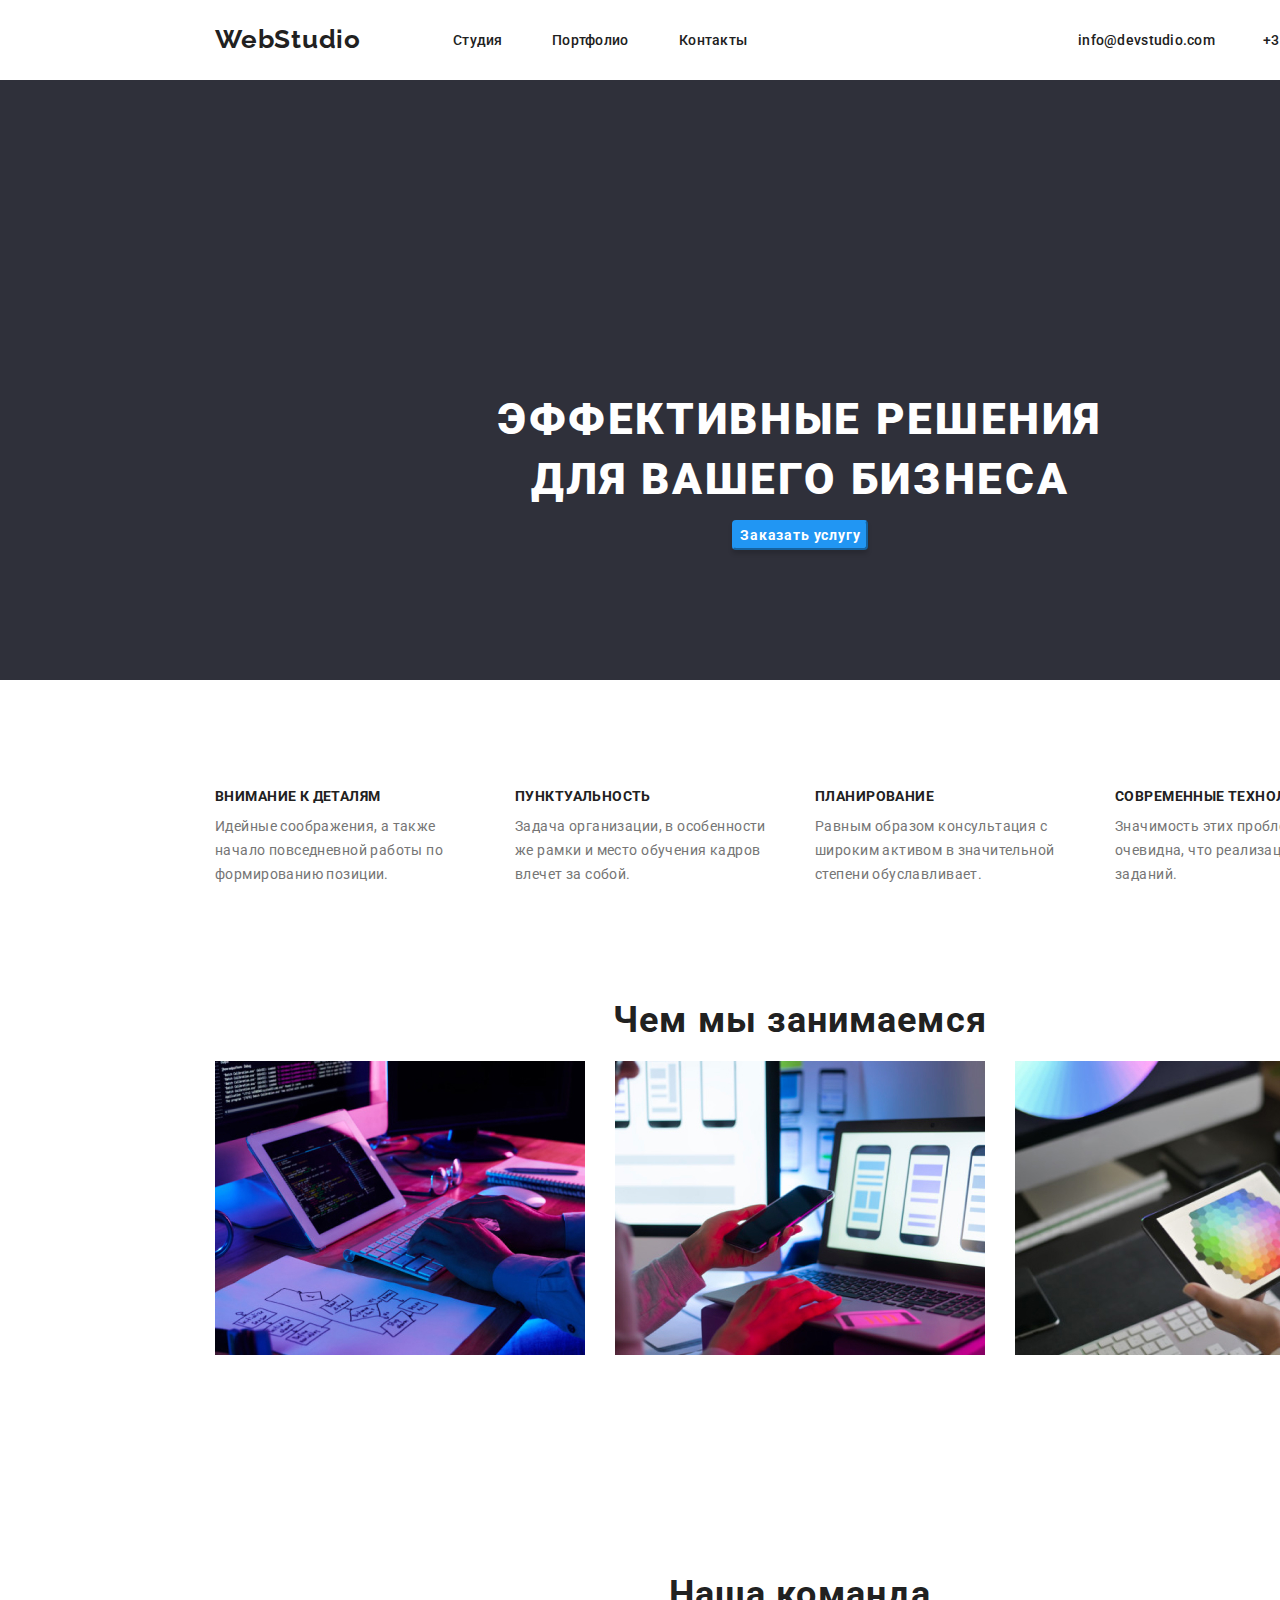
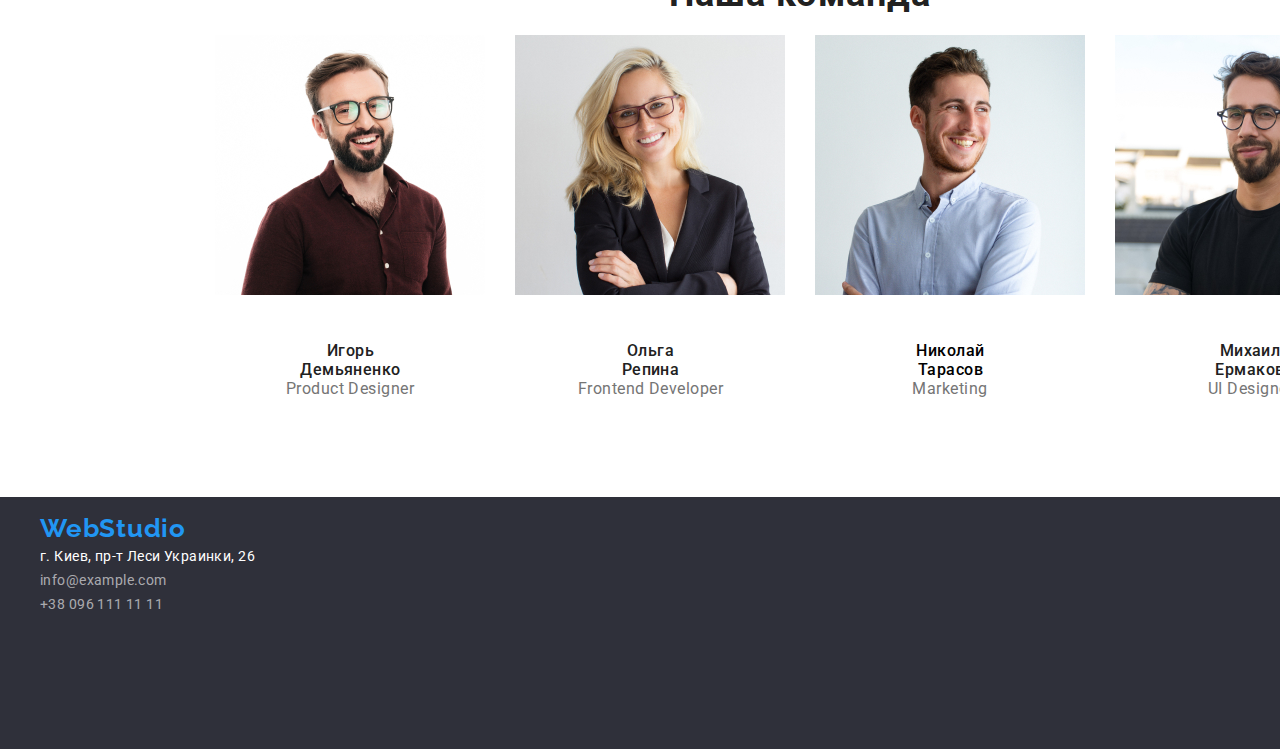
==== commit df8ef8de: "hw2" ====
--- a/index.html
+++ b/index.html
@@ -18,7 +18,7 @@
     <ul class="header-links">
         <li class="li"><a class="studio" href="#studio">WebStudio</a></li>
         <li class="li"><a class="stud" href="#stud">Студия</a></li>
-        <li class="li"><a class="portfolio" href="#portfolio">Портфолио</a></li>
+        <li class="li"><a class="portfolio" href="/portfolio.html">Портфолио</a></li>
         <li class="li"><a class="contacts" href="#contacts">Контакты</a></li>
         
     </ul>
--- a/css/styles.css
+++ b/css/styles.css
@@ -1127,14 +1127,22 @@
 .list-port{
     list-style-type: none;
 }
+.foot-link{
+    position: absolute;
+    width: 1600px;
+    height: 252px;
+    left: 0px;
+    top: 2097px;
+    background: #2F303A;
+}
 
 .studio-1{
-    position: absolute;
-    width: 145px;
-    height: 31px;
-    left: 215px;
-    top: 2157px;
-    
+    
+width: 145px;
+height: 31px;
+left: 215px;
+top: 2157px;
+    margin-bottom: 20px;
     font-family: 'Raleway';
     font-style: normal;
     font-weight: 700;
@@ -1148,12 +1156,45 @@
     text-decoration: none;
     list-style-type: none;
 }
+.studio-1:hover{
+    color: #2196F3;
+}
+.adress-1:hover{
+    color: #2196F3;
+}
+.link:hover{
+    color: #2196F3;
+}
+.phone-1:hover{
+    color: #2196F3;
+}
 .adress-1{
-    position: absolute;
+    margin-top: 20px;
+width: 231px;
+height: 21px;
+left: 215px;
+top: 2208px;
+
+font-family: 'Roboto';
+font-style: normal;
+font-weight: 400;
+font-size: 14px;
+line-height: 24px;
+/* or 171% */
+
+letter-spacing: 0.03em;
+
+color: #FFFFFF;
+text-decoration: none;
+
+}
+.link{
+    margin-top: 9px;
+    position: unset;
     width: 231px;
     height: 21px;
     left: 215px;
-    top: 2208px;
+    top: 2238px;
     
     font-family: 'Roboto';
     font-style: normal;
@@ -1164,15 +1205,15 @@
     
     letter-spacing: 0.03em;
     
-    color: #FFFFFF;
+    color: rgba(255, 255, 255, 0.6);
+    
 text-decoration: none;
-}
-.link{
-    position: absolute;
-    width: 231px;
-    height: 21px;
-    left: 215px;
-    top: 2238px;
+
+color: rgba(255, 255, 255, 0.6);
+
+}
+.phone-1{
+
     
     font-family: 'Roboto';
     font-style: normal;
@@ -1185,37 +1226,141 @@
     
     color: rgba(255, 255, 255, 0.6);
     
-text-decoration: none;
-
-color: rgba(255, 255, 255, 0.6);
-
-}
-.phone-1{
-
-    
-    font-family: 'Roboto';
-    font-style: normal;
-    font-weight: 400;
-    font-size: 14px;
-    line-height: 24px;
-    /* or 171% */
-    
-    letter-spacing: 0.03em;
-    
-    color: rgba(255, 255, 255, 0.6);
-    position: absolute;
     width: 231px;
     height: 21px;
     left: 215px;
     top: 2268px;
 text-decoration: none;
 }
-.foot-link{
-    position: absolute;
-width: 1600px;
-height: 252px;
-left: 0px;
-top: 2097px;
-
-background: #2F303A;
+
+.foot-link-1{
+    position: absolute;
+    width: 1600px;
+    height: 252px;
+    left: 0px;
+    top: 1628px;
+    
+    background: #2F303A;
+}
+.button-3{
+ 
+position: absolute;
+width: 84px;
+height: 26px;
+left: 598px;
+top: 180px;
+
+font-family: 'Roboto';
+font-style: normal;
+font-weight: 500;
+font-size: 16px;
+line-height: 26px;
+/* identical to box height, or 162% */
+
+text-align: center;
+letter-spacing: 0.03em;
+
+color: #212121;
+position: absolute;
+width: 128px;
+height: 38px;
+left: 576px;
+top: 174px;
+border-color: #FFFFFF;
+
+/* shadow-middle */
+
+box-shadow: 0px 3px 1px rgba(0, 0, 0, 0.1), 0px 1px 2px rgba(0, 0, 0, 0.08), 0px 2px 2px rgba(0, 0, 0, 0.12);
+border-radius: 4px;
+}
+.button-4{
+    position: absolute;
+    width: 101px;
+    height: 26px;
+    left: 734px;
+    top: 180px;
+    
+    font-family: 'Roboto';
+    font-style: normal;
+    font-weight: 500;
+    font-size: 16px;
+    line-height: 26px;
+    /* identical to box height, or 162% */
+    
+    text-align: center;
+    letter-spacing: 0.03em;
+    
+    color: #212121;
+    position: absolute;
+    width: 145px;
+    height: 38px;
+    left: 712px;
+    top: 174px;
+    border-color: #FFFFFF;
+    
+    /* shadow-middle */
+    
+    box-shadow: 0px 3px 1px rgba(0, 0, 0, 0.1), 0px 1px 2px rgba(0, 0, 0, 0.08), 0px 2px 2px rgba(0, 0, 0, 0.12);
+    border-radius: 4px;
+}
+.button-5{
+    position: absolute;
+    width: 59px;
+    height: 26px;
+    left: 887px;
+    top: 180px;
+    
+    
+    font-family: 'Roboto';
+    font-style: normal;
+    font-weight: 500;
+    font-size: 16px;
+    line-height: 26px;
+    /* identical to box height, or 162% */
+    
+    text-align: center;
+    letter-spacing: 0.03em;
+    
+    color: #212121;
+    position: absolute;
+    width: 103px;
+    height: 38px;
+    left: 865px;
+    top: 174px;
+    border-color: #FFFFFF;
+    
+    /* shadow-middle */
+    
+    box-shadow: 0px 3px 1px rgba(0, 0, 0, 0.1), 0px 1px 2px rgba(0, 0, 0, 0.08), 0px 2px 2px rgba(0, 0, 0, 0.12);
+    border-radius: 4px;
+}
+.button-6{
+    position: absolute;
+    width: 86px;
+    height: 26px;
+    left: 998px;
+    top: 180px;
+    
+    font-family: 'Roboto';
+    font-style: normal;
+    font-weight: 500;
+    font-size: 16px;
+    line-height: 26px;
+    /* identical to box height, or 162% */
+    
+    text-align: center;
+    letter-spacing: 0.03em;
+    
+    color: #212121;
+    position: absolute;
+    width: 130px;
+    height: 38px;
+    left: 976px;
+    top: 174px;
+    border-color: #FFFFFF;
+    
+    /* shadow-middle */
+    
+    box-shadow: 0px 3px 1px rgba(0, 0, 0, 0.1), 0px 1px 2px rgba(0, 0, 0, 0.08), 0px 2px 2px rgba(0, 0, 0, 0.12);
+    border-radius: 4px;
 }